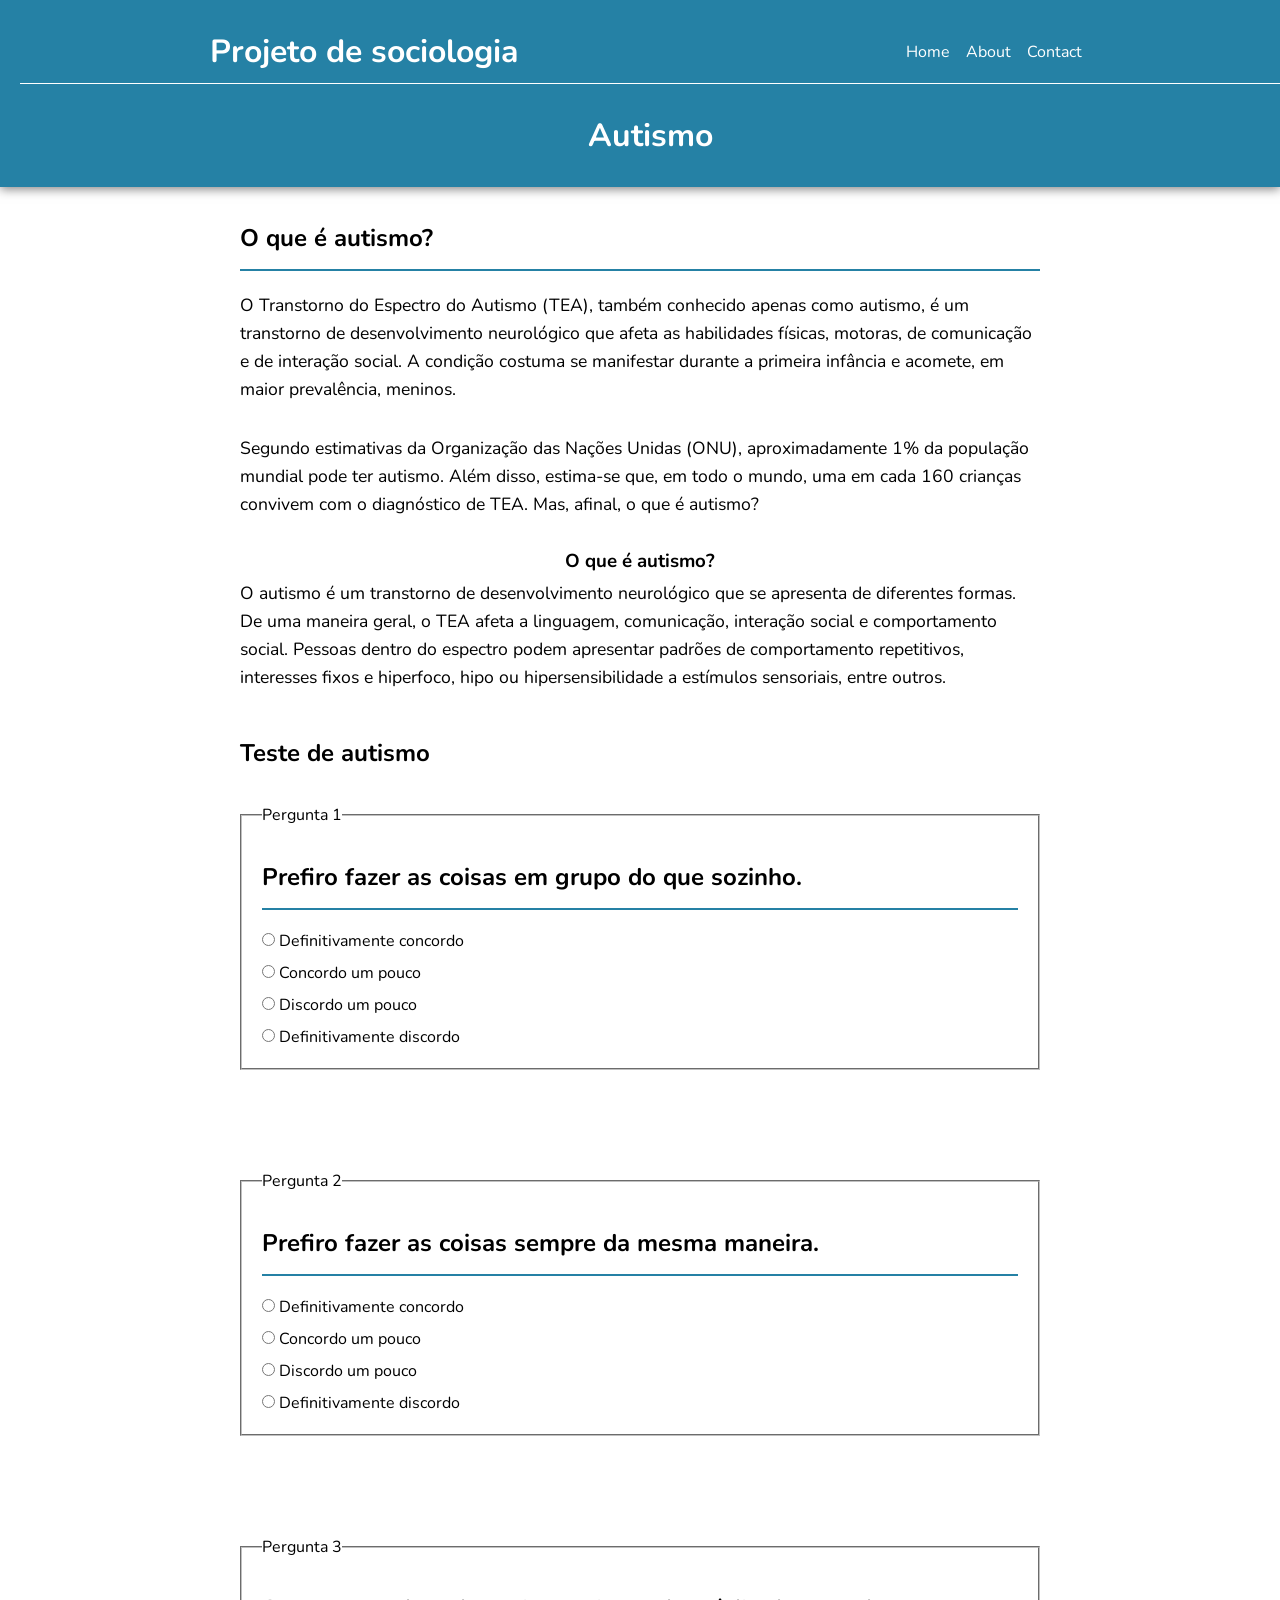
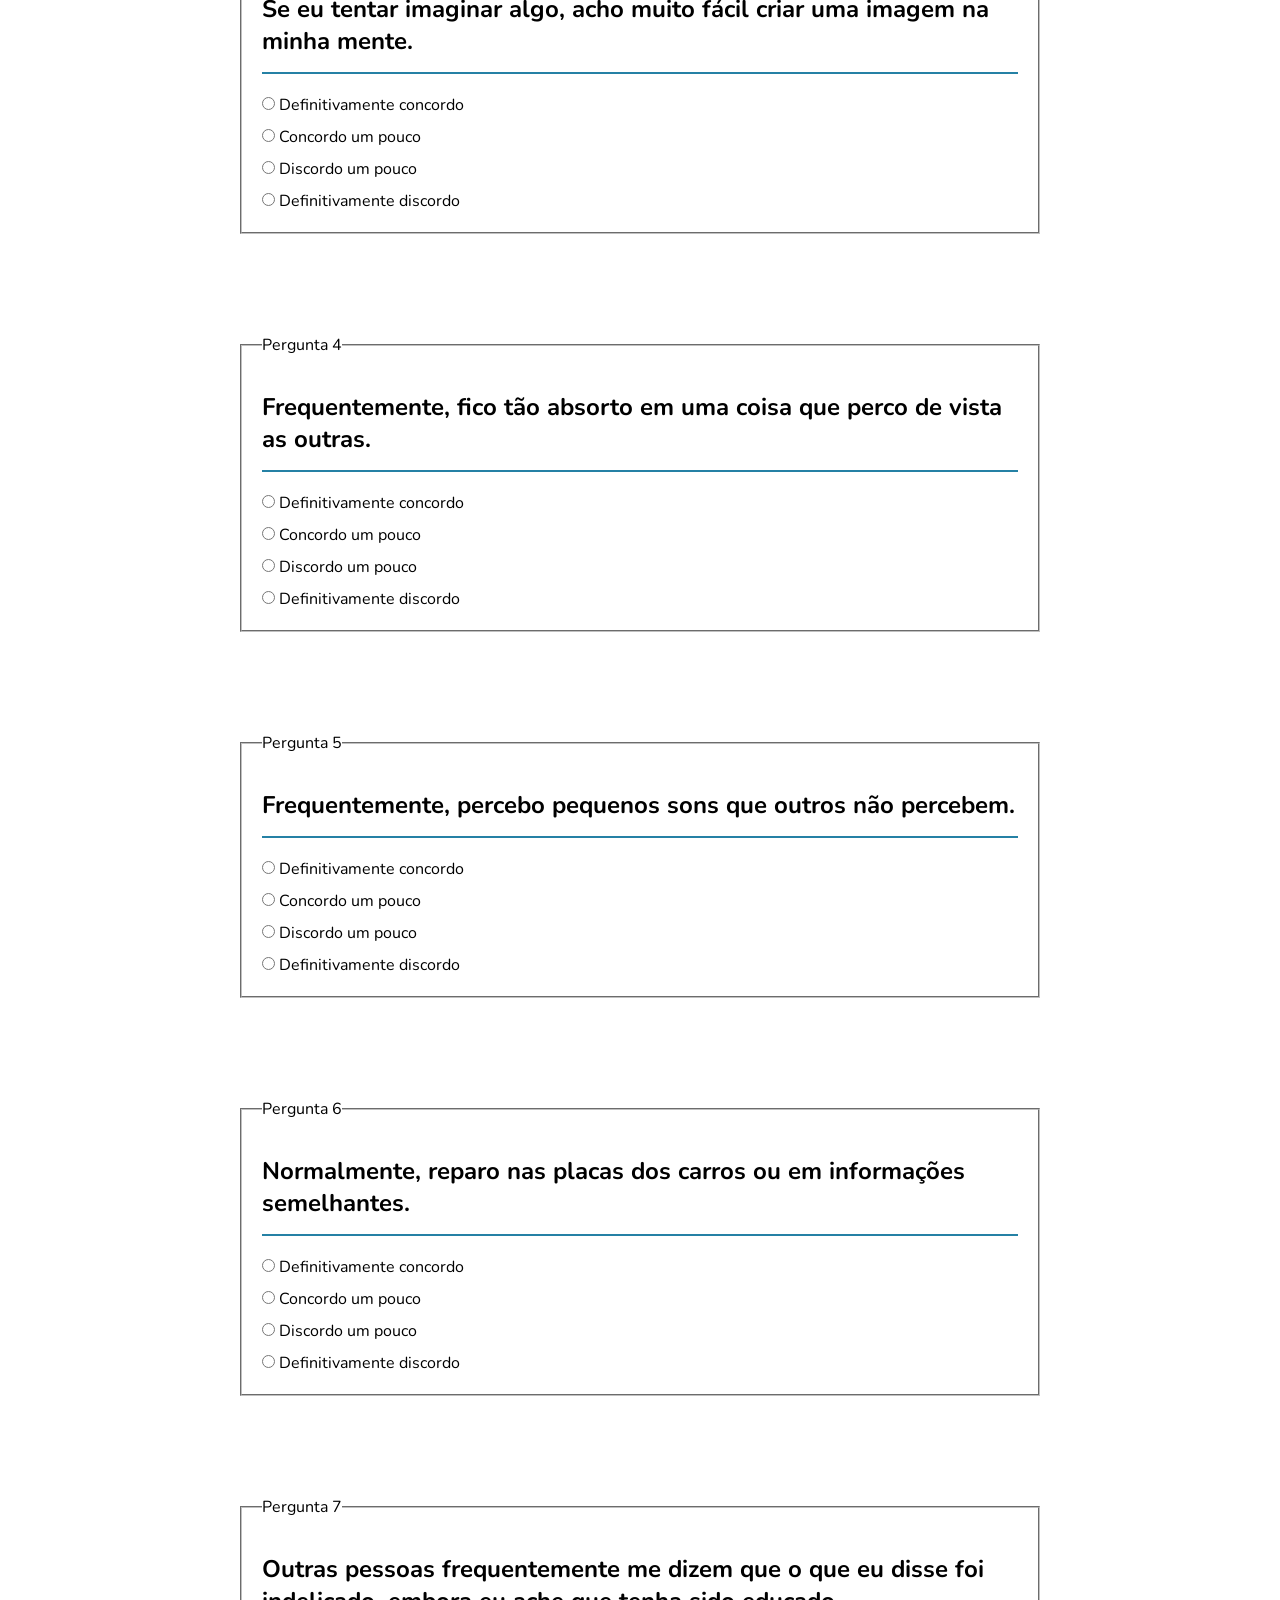
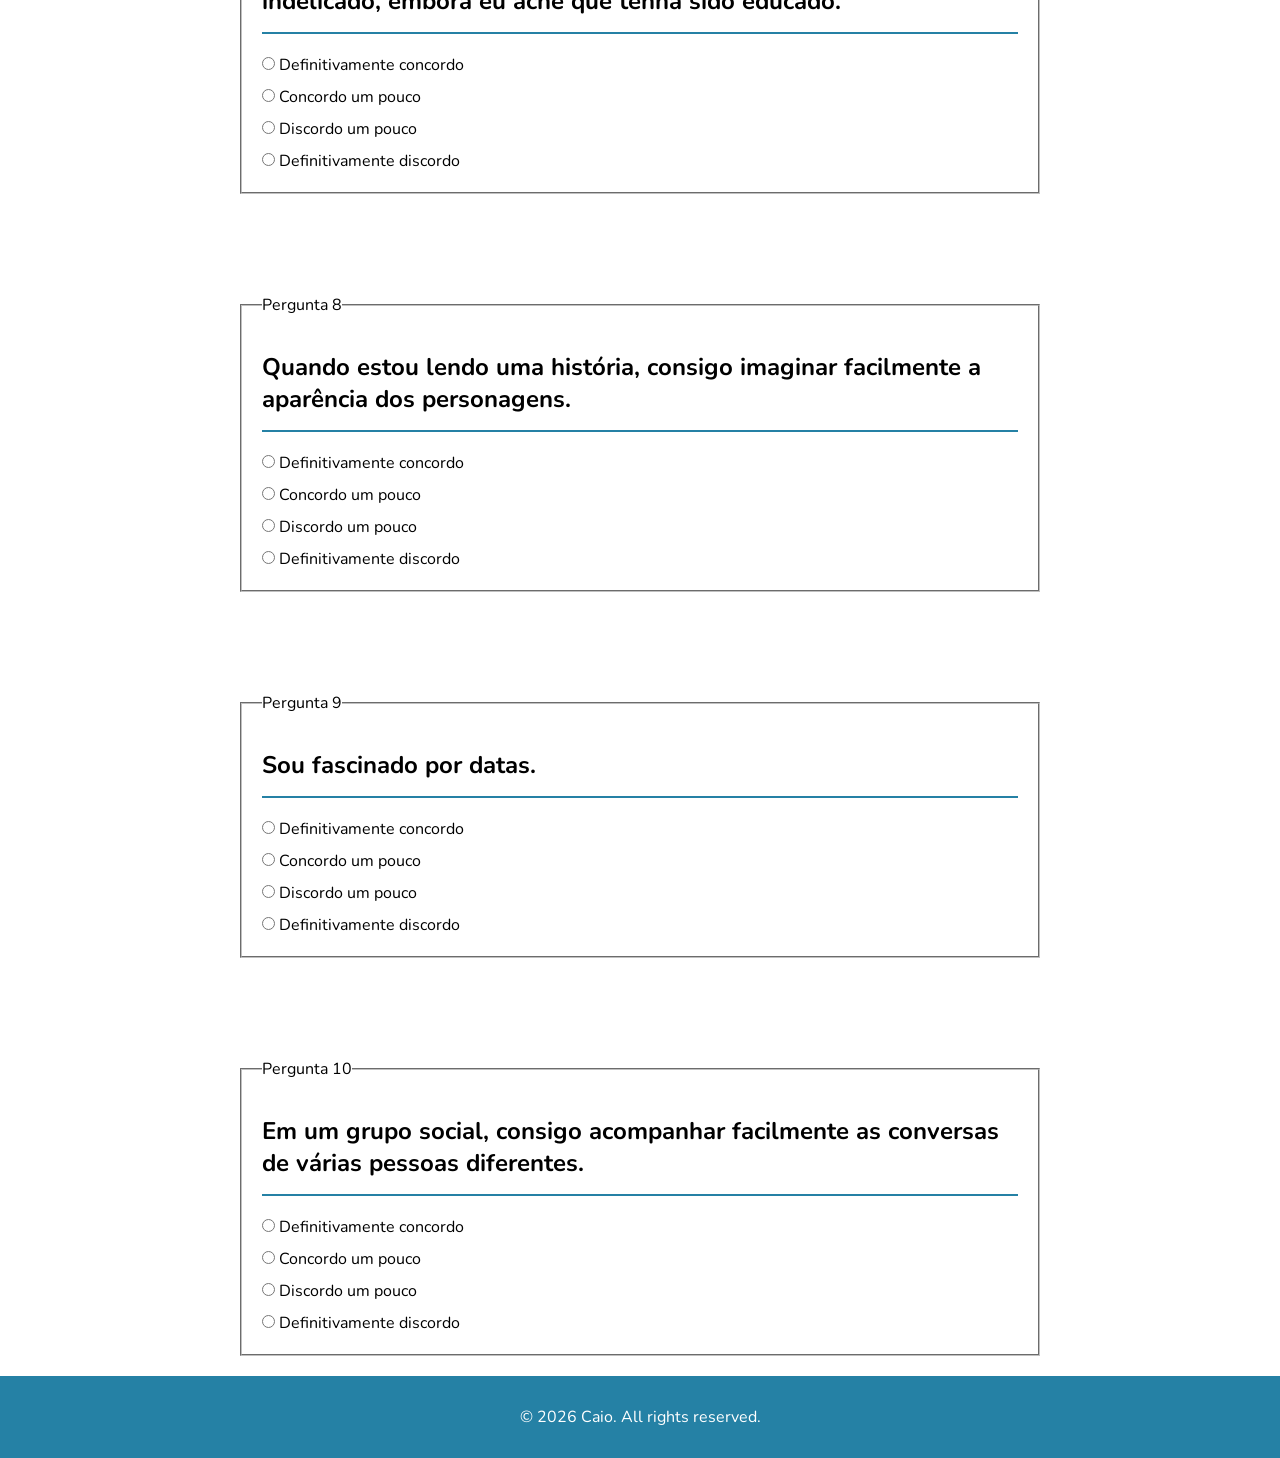
==== autism.html @ fb1ee18c "Autism test made" ====
<!DOCTYPE html>
<html lang="en">
<head>
    <meta charset="UTF-8">
    <meta name="viewport" content="width=device-width, initial-scale=1.0">
    <title>Document</title>
    <link rel="stylesheet" href="style.css">

    <link rel="preconnect" href="https://fonts.googleapis.com">
    <link rel="preconnect" href="https://fonts.gstatic.com" crossorigin>
    <link href="https://fonts.googleapis.com/css2?family=Nunito:ital,wght@0,200..1000;1,200..1000&display=swap" rel="stylesheet">

</head>
<body>
    <header>
        <div class="row-container space-arounded under-bar-white">
            <h1>Projeto de sociologia</h1>
            <nav>
                
                <ul>
                    <li><a class="growing" href="#">Home</a></li>
                    <li><a class="growing" href="#">About</a></li>
                    <li><a class="growing" href="#">Contact</a></li>
                </ul>
            </nav>
        </div>

        <div class="row-container centered">
            <h1>Autismo</h1>
        </div>
        
    </header>
    <main>
        <section>
            <h2 class="under-bar-blue">O que é autismo?</h2>
            <p>O Transtorno do Espectro do Autismo (TEA), também conhecido apenas como autismo, é um transtorno de desenvolvimento neurológico que afeta as habilidades físicas, motoras, de comunicação e de interação social. A condição costuma se manifestar durante a primeira infância e acomete, em maior prevalência, meninos.</p>
        
        
            <P>Segundo estimativas da Organização das Nações Unidas (ONU), aproximadamente 1% da população mundial pode ter autismo. Além disso, estima-se que, em todo o mundo, uma em cada 160 crianças convivem com o diagnóstico de TEA. Mas, afinal, o que é autismo?</P>
        
            <h3>O que é autismo?</h3>

            <p>O autismo é um transtorno de desenvolvimento neurológico que se apresenta de diferentes formas. De uma maneira geral, o TEA afeta a linguagem, comunicação, interação social e comportamento social. Pessoas dentro do espectro podem apresentar padrões de comportamento repetitivos, interesses fixos e hiperfoco, hipo ou hipersensibilidade a estímulos sensoriais, entre outros.</p>
        </section>

        <section>
            <h2>Teste de autismo</h2>
            <form>
                <fieldset>
                    <legend>Pergunta 1</legend>
                    
                    <h2 class="under-bar-blue">Prefiro fazer as coisas em grupo do que sozinho.</h2>

                    <div class="options-container">
                        <div>
                            <input type="radio" id="q1a1" name="q1" value="0">
                            <label for="q1a1">Definitivamente concordo</label>
                        </div>
                        
                        <div>
                            <input type="radio" id="q1a2" name="q1" value="1">
                            <label for="q1a2">Concordo um pouco</label>
                        </div>

                        <div>
                            <input type="radio" id="q1a3" name="q1" value="2">
                            <label for="q1a3">Discordo um pouco</label>
                        </div>

                        <div>
                            <input type="radio" id="q1a4" name="q1" value="3">
                            <label for="q1a4">Definitivamente discordo</label>
                        </div>
                    </div>
                </fieldset>

                <fieldset>
                    <legend>Pergunta 2</legend>
                    
                    <h2 class="under-bar-blue">Prefiro fazer as coisas sempre da mesma maneira.</h2>

                    <div class="options-container">
                        <div>
                            <input type="radio" id="q1a1" name="q1" value="0">
                            <label for="q1a1">Definitivamente concordo</label>
                        </div>
                        
                        <div>
                            <input type="radio" id="q1a2" name="q1" value="1">
                            <label for="q1a2">Concordo um pouco</label>
                        </div>

                        <div>
                            <input type="radio" id="q1a3" name="q1" value="2">
                            <label for="q1a3">Discordo um pouco</label>
                        </div>

                        <div>
                            <input type="radio" id="q1a4" name="q1" value="3">
                            <label for="q1a4">Definitivamente discordo</label>
                        </div>
                    </div>
                </fieldset>

                <fieldset>
                    <legend>Pergunta 3</legend>
                    
                    <h2 class="under-bar-blue">Se eu tentar imaginar algo, acho muito fácil criar uma imagem na minha mente.</h2>

                    <div class="options-container">
                        <div>
                            <input type="radio" id="q1a1" name="q1" value="0">
                            <label for="q1a1">Definitivamente concordo</label>
                        </div>
                        
                        <div>
                            <input type="radio" id="q1a2" name="q1" value="1">
                            <label for="q1a2">Concordo um pouco</label>
                        </div>

                        <div>
                            <input type="radio" id="q1a3" name="q1" value="2">
                            <label for="q1a3">Discordo um pouco</label>
                        </div>

                        <div>
                            <input type="radio" id="q1a4" name="q1" value="3">
                            <label for="q1a4">Definitivamente discordo</label>
                        </div>
                    </div>
                </fieldset>

                <fieldset>
                    <legend>Pergunta 4</legend>
                    
                    <h2 class="under-bar-blue">Frequentemente, fico tão absorto em uma coisa que perco de vista as outras.</h2>

                    <div class="options-container">
                        <div>
                            <input type="radio" id="q1a1" name="q1" value="0">
                            <label for="q1a1">Definitivamente concordo</label>
                        </div>
                        
                        <div>
                            <input type="radio" id="q1a2" name="q1" value="1">
                            <label for="q1a2">Concordo um pouco</label>
                        </div>

                        <div>
                            <input type="radio" id="q1a3" name="q1" value="2">
                            <label for="q1a3">Discordo um pouco</label>
                        </div>

                        <div>
                            <input type="radio" id="q1a4" name="q1" value="3">
                            <label for="q1a4">Definitivamente discordo</label>
                        </div>
                    </div>
                </fieldset>

                <fieldset>
                    <legend>Pergunta 5</legend>
                    
                    <h2 class="under-bar-blue">Frequentemente, percebo pequenos sons que outros não percebem.</h2>

                    <div class="options-container">
                        <div>
                            <input type="radio" id="q1a1" name="q1" value="0">
                            <label for="q1a1">Definitivamente concordo</label>
                        </div>
                        
                        <div>
                            <input type="radio" id="q1a2" name="q1" value="1">
                            <label for="q1a2">Concordo um pouco</label>
                        </div>

                        <div>
                            <input type="radio" id="q1a3" name="q1" value="2">
                            <label for="q1a3">Discordo um pouco</label>
                        </div>

                        <div>
                            <input type="radio" id="q1a4" name="q1" value="3">
                            <label for="q1a4">Definitivamente discordo</label>
                        </div>
                    </div>
                </fieldset>

                <fieldset>
                    <legend>Pergunta 6</legend>
                    
                    <h2 class="under-bar-blue">Normalmente, reparo nas placas dos carros ou em informações semelhantes.</h2>

                    <div class="options-container">
                        <div>
                            <input type="radio" id="q1a1" name="q1" value="0">
                            <label for="q1a1">Definitivamente concordo</label>
                        </div>
                        
                        <div>
                            <input type="radio" id="q1a2" name="q1" value="1">
                            <label for="q1a2">Concordo um pouco</label>
                        </div>

                        <div>
                            <input type="radio" id="q1a3" name="q1" value="2">
                            <label for="q1a3">Discordo um pouco</label>
                        </div>

                        <div>
                            <input type="radio" id="q1a4" name="q1" value="3">
                            <label for="q1a4">Definitivamente discordo</label>
                        </div>
                    </div>
                </fieldset>

                <fieldset>
                    <legend>Pergunta 7</legend>
                    
                    <h2 class="under-bar-blue">Outras pessoas frequentemente me dizem que o que eu disse foi indelicado, embora eu ache que tenha sido educado.</h2>

                    <div class="options-container">
                        <div>
                            <input type="radio" id="q1a1" name="q1" value="0">
                            <label for="q1a1">Definitivamente concordo</label>
                        </div>
                        
                        <div>
                            <input type="radio" id="q1a2" name="q1" value="1">
                            <label for="q1a2">Concordo um pouco</label>
                        </div>

                        <div>
                            <input type="radio" id="q1a3" name="q1" value="2">
                            <label for="q1a3">Discordo um pouco</label>
                        </div>

                        <div>
                            <input type="radio" id="q1a4" name="q1" value="3">
                            <label for="q1a4">Definitivamente discordo</label>
                        </div>
                    </div>
                </fieldset>

                <fieldset>
                    <legend>Pergunta 8</legend>
                    
                    <h2 class="under-bar-blue">Quando estou lendo uma história, consigo imaginar facilmente a aparência dos personagens.</h2>

                    <div class="options-container">
                        <div>
                            <input type="radio" id="q1a1" name="q1" value="0">
                            <label for="q1a1">Definitivamente concordo</label>
                        </div>
                        
                        <div>
                            <input type="radio" id="q1a2" name="q1" value="1">
                            <label for="q1a2">Concordo um pouco</label>
                        </div>

                        <div>
                            <input type="radio" id="q1a3" name="q1" value="2">
                            <label for="q1a3">Discordo um pouco</label>
                        </div>

                        <div>
                            <input type="radio" id="q1a4" name="q1" value="3">
                            <label for="q1a4">Definitivamente discordo</label>
                        </div>
                    </div>
                </fieldset>

                <fieldset>
                    <legend>Pergunta 9</legend>
                    
                    <h2 class="under-bar-blue">Sou fascinado por datas.</h2>

                    <div class="options-container">
                        <div>
                            <input type="radio" id="q1a1" name="q1" value="0">
                            <label for="q1a1">Definitivamente concordo</label>
                        </div>
                        
                        <div>
                            <input type="radio" id="q1a2" name="q1" value="1">
                            <label for="q1a2">Concordo um pouco</label>
                        </div>

                        <div>
                            <input type="radio" id="q1a3" name="q1" value="2">
                            <label for="q1a3">Discordo um pouco</label>
                        </div>
                        
                        <div>
                            <input type="radio" id="q1a4" name="q1" value="3">
                            <label for="q1a4">Definitivamente discordo</label>
                        </div>
                    </div>
                </fieldset>

                <fieldset>
                    <legend>Pergunta 10</legend>
                    
                    <h2 class="under-bar-blue">Em um grupo social, consigo acompanhar facilmente as conversas de várias pessoas diferentes.</h2>

                    <div class="options-container">
                        <div>
                            <input type="radio" id="q1a1" name="q1" value="0">
                            <label for="q1a1">Definitivamente concordo</label>
                        </div>
                        
                        <div>
                            <input type="radio" id="q1a2" name="q1" value="1">
                            <label for="q1a2">Concordo um pouco</label>
                        </div>

                        <div>
                            <input type="radio" id="q1a3" name="q1" value="2">
                            <label for="q1a3">Discordo um pouco</label>
                        </div>

                        <div>
                            <input type="radio" id="q1a4" name="q1" value="3">
                            <label for="q1a4">Definitivamente discordo</label>
                        </div>
                    </div>
                </fieldset>
            </form>
        </section>
    </main>
    <footer>&copy; 2026 Caio. All rights reserved.</footer>
</body>
</html>
---- style.css ----
* {
    padding: 0;
    margin: 0;
}

body {
    display: flex;
    flex-direction: column;
    min-height: 100vh;
    margin: 0;
    font-family: 'Nunito';
}

header{
    background-color: #2581a5;
    color: white;
    padding: 20px;
    min-height: 50px;
    display: flex;
    flex-direction: column;
    align-items: center;
    justify-content: flex-start;
    align-items: flex-start;
    box-shadow: 0 2px 10px rgba(0, 0, 0, .5);
    gap: 20px;
}

nav {
    background-color: #2581a5;
    color: white;
    padding: 0.5rem;
}
ul {
    list-style-type: none;
    display: flex;
    gap: 1rem;
}

a {
    color: white;
    text-decoration: none;
    display: block;
}

.growing{
    display: block;
    transition:0.2s ease;
}

.growing:hover{
    transform: scale(1.1);
}
.row-container {
    display: flex;
    gap: 20px;
    margin-top: 20px;
    padding: 10px;
    width: 100%;
    margin:0;
    flex: 1;
}

.under-bar-white {
    border-bottom: 1px solid white;
}

.under-bar-blue {
    border-bottom: 2px solid #2581a5;
}


.beetweened{
    display: flex;
    flex-direction: row;
    align-items: center;
    justify-content: space-between;
}

.space-arounded{
    display: flex;
    flex-direction: row;
    align-items: center;
    justify-content: space-around;
}

.centered {
    display: flex;
    flex-direction: row;
    align-items: center;
    justify-content: center;
}

.options-container{
    display: flex;
    justify-content: space-between;
    row-gap: 10px;
    flex-direction: column;
}
h1 {
    font-family: 'Nunito', sans-serif;
}
/*  */
main {
    flex: 1;
    padding: 20px;
}

h2 {
    padding: 15px 0px;
    margin-bottom: 20px;
    width: 100%;
}

h3{
    margin-bottom: 5px;
}

p {
    line-height: 1.6;
    font-size: 1.1rem;
    margin-bottom: 30px;
}

section {
    max-width: 800px;
    margin: 0 auto;

    display: flex;
    flex-direction: column;
    align-items: center;
}

form{
    display: flex;
    flex-direction: column;
    row-gap: 100px;
}

fieldset {
    padding: 20px;
}

.encaminhamento-neurodivergencia{
    width: 50%;

    aspect-ratio: 1/1;

    box-shadow: 5px 5px 10px rgba(1, 1, 1, 0.5);

    border-radius: 15px;
}

#encaminhamento-autismo{
    background-image: url('img/autism-puzzle.webp');
    background-size: cover;
    background-position: center;
    text-shadow: 0 0 5px 5px black;
    height: 100%;
}

#encaminhamento-autismo{
    background-image: url('img/autism-puzzle.webp');
    background-size: cover;
    background-position: center;
    text-shadow: 0 0 5px 5px black;
    height: 100%;

    display: flex;
    justify-content: center ;
    align-items: center;
}

#encaminhamento-autismo div{
    background-color: white;
    padding: 25px;
    border-radius: 15px;
    box-shadow: 5px 5px 5px rgba(0,0,0,.5);
}

#encaminhamento-autismo h1{
    color: black;
}

footer {
    background-color: #2581a5;
    color: white;
    padding: 1rem;
    text-align: center;
    height: 50px;
    display: flex;
    align-items: center;
    justify-content: center;
}
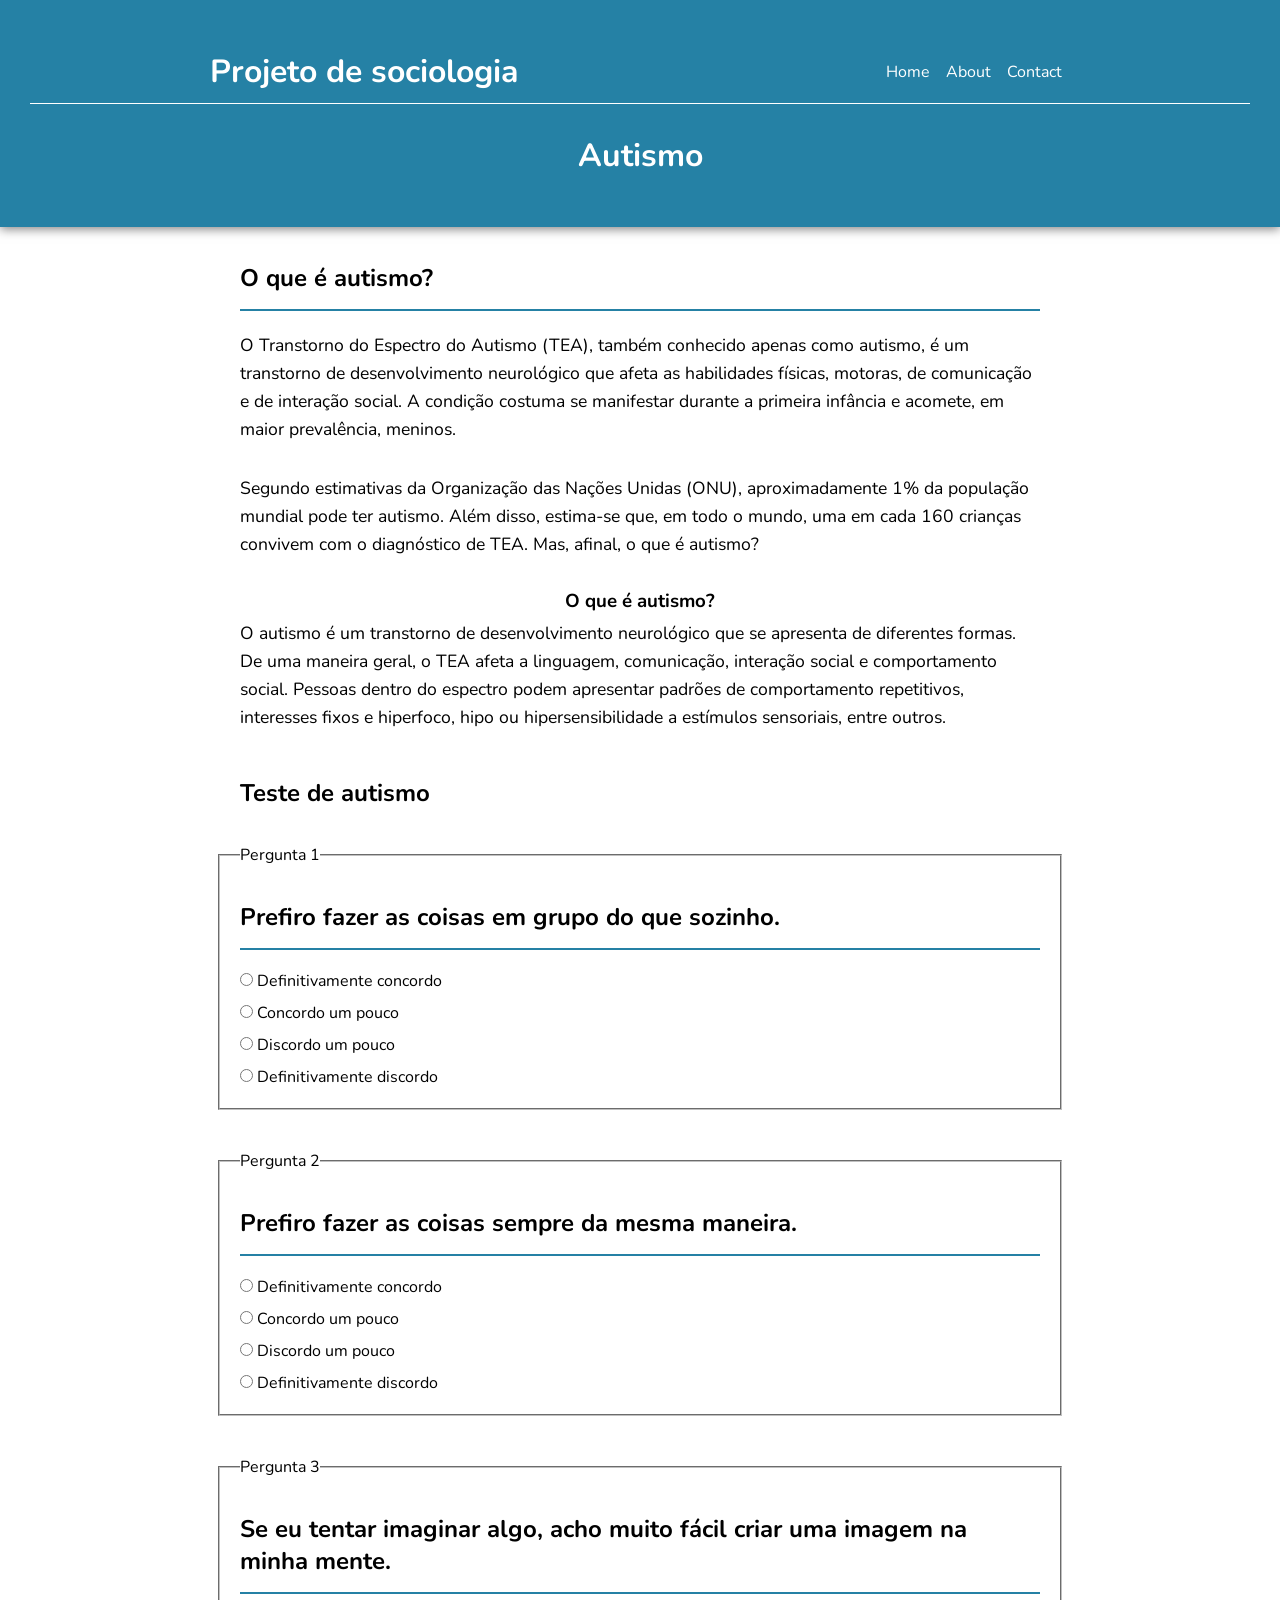
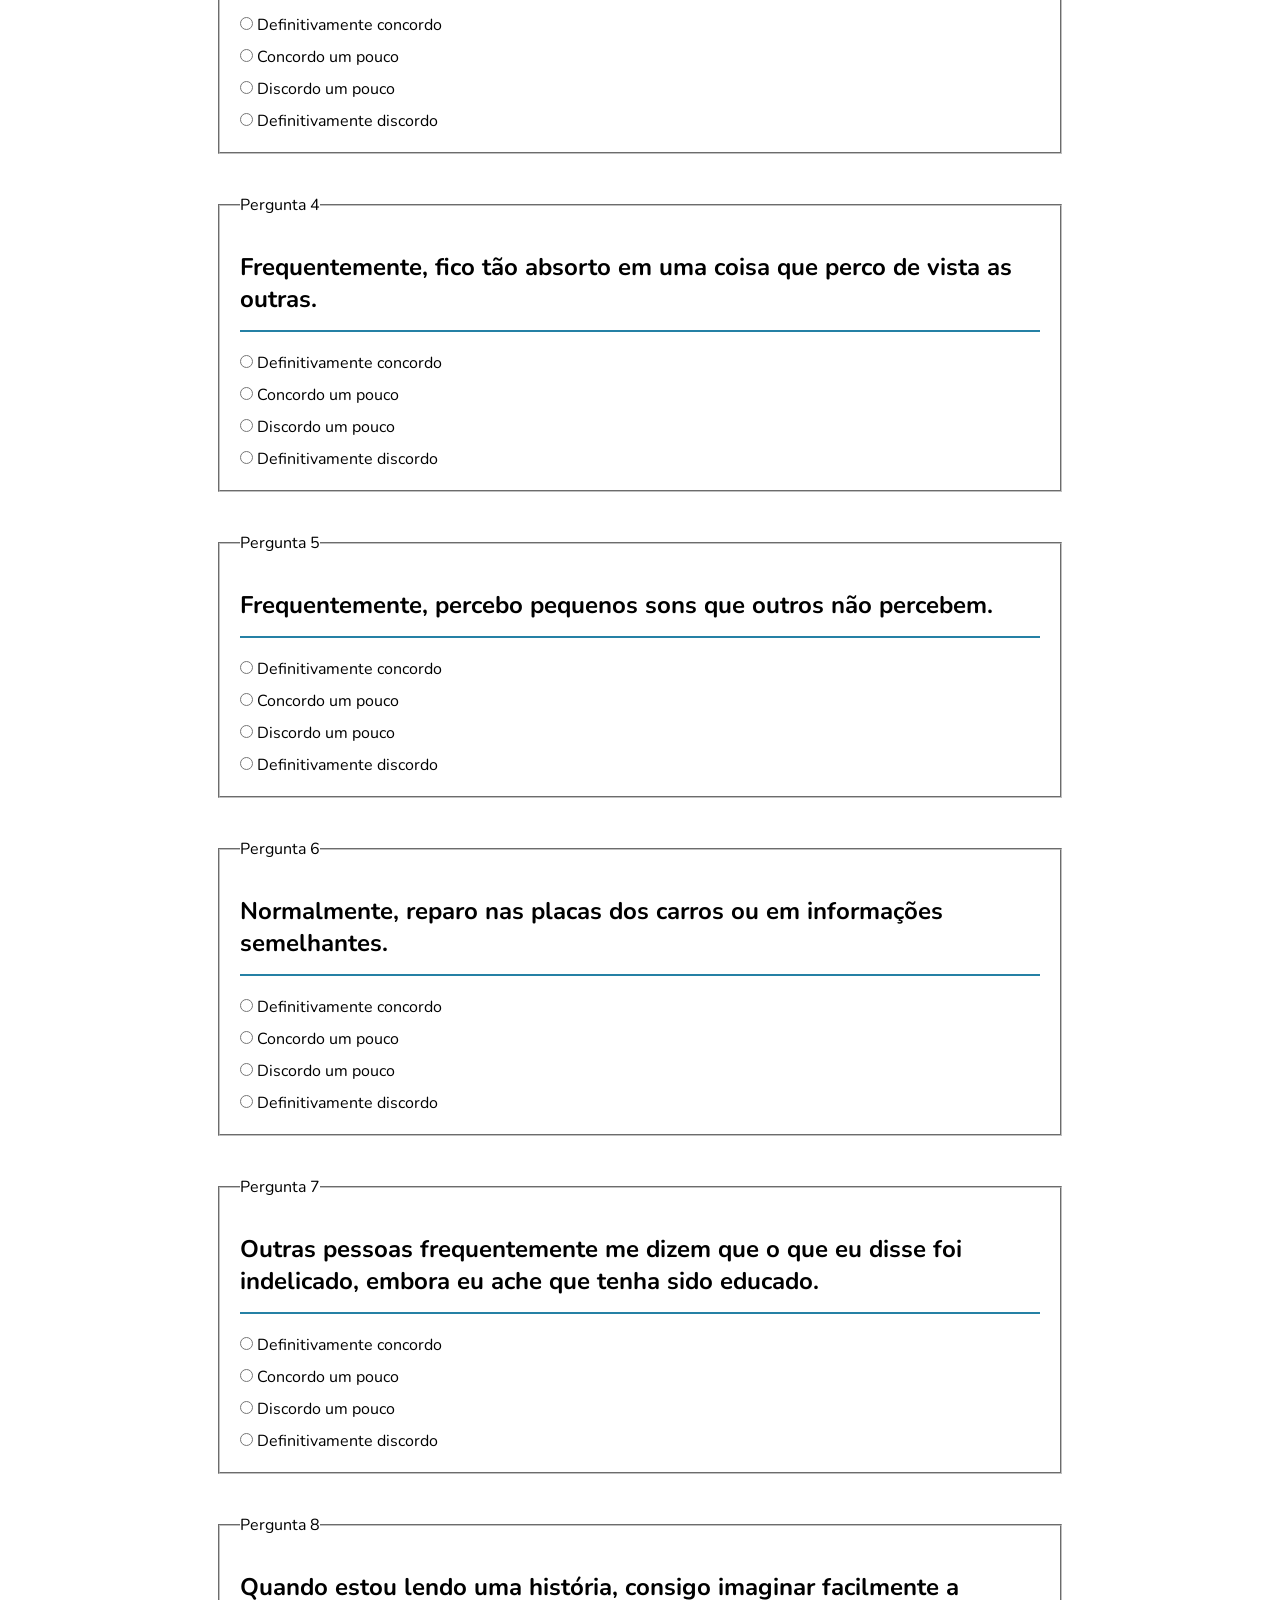
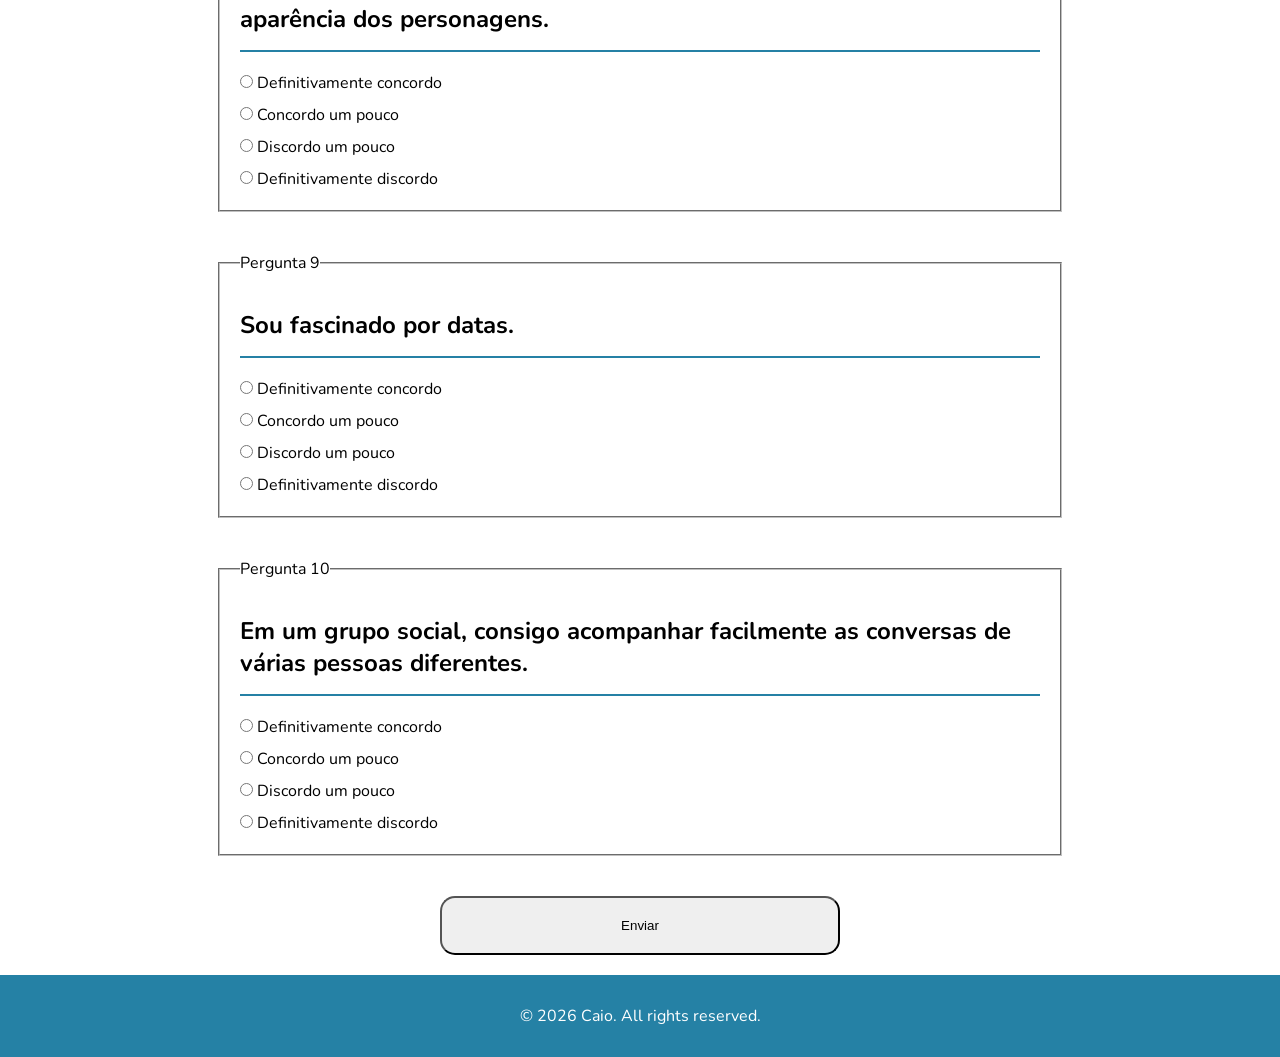
==== commit e5c481bc: "Bugs fixeds on autism page" ====
--- a/autism.html
+++ b/autism.html
@@ -1,22 +1,25 @@
 <!DOCTYPE html>
 <html lang="en">
+
 <head>
     <meta charset="UTF-8">
     <meta name="viewport" content="width=device-width, initial-scale=1.0">
-    <title>Document</title>
+    <title>Sobre Autismo</title>
     <link rel="stylesheet" href="style.css">
 
     <link rel="preconnect" href="https://fonts.googleapis.com">
     <link rel="preconnect" href="https://fonts.gstatic.com" crossorigin>
-    <link href="https://fonts.googleapis.com/css2?family=Nunito:ital,wght@0,200..1000;1,200..1000&display=swap" rel="stylesheet">
+    <link href="https://fonts.googleapis.com/css2?family=Nunito:ital,wght@0,200..1000;1,200..1000&display=swap"
+        rel="stylesheet">
 
 </head>
+
 <body>
     <header>
         <div class="row-container space-arounded under-bar-white">
             <h1>Projeto de sociologia</h1>
             <nav>
-                
+
                 <ul>
                     <li><a class="growing" href="#">Home</a></li>
                     <li><a class="growing" href="#">About</a></li>
@@ -28,19 +31,27 @@
         <div class="row-container centered">
             <h1>Autismo</h1>
         </div>
-        
+
     </header>
     <main>
         <section>
             <h2 class="under-bar-blue">O que é autismo?</h2>
-            <p>O Transtorno do Espectro do Autismo (TEA), também conhecido apenas como autismo, é um transtorno de desenvolvimento neurológico que afeta as habilidades físicas, motoras, de comunicação e de interação social. A condição costuma se manifestar durante a primeira infância e acomete, em maior prevalência, meninos.</p>
-        
-        
-            <P>Segundo estimativas da Organização das Nações Unidas (ONU), aproximadamente 1% da população mundial pode ter autismo. Além disso, estima-se que, em todo o mundo, uma em cada 160 crianças convivem com o diagnóstico de TEA. Mas, afinal, o que é autismo?</P>
-        
+            <p>O Transtorno do Espectro do Autismo (TEA), também conhecido apenas como autismo, é um transtorno de
+                desenvolvimento neurológico que afeta as habilidades físicas, motoras, de comunicação e de interação
+                social. A condição costuma se manifestar durante a primeira infância e acomete, em maior prevalência,
+                meninos.</p>
+
+
+            <P>Segundo estimativas da Organização das Nações Unidas (ONU), aproximadamente 1% da população mundial pode
+                ter autismo. Além disso, estima-se que, em todo o mundo, uma em cada 160 crianças convivem com o
+                diagnóstico de TEA. Mas, afinal, o que é autismo?</P>
+
             <h3>O que é autismo?</h3>
 
-            <p>O autismo é um transtorno de desenvolvimento neurológico que se apresenta de diferentes formas. De uma maneira geral, o TEA afeta a linguagem, comunicação, interação social e comportamento social. Pessoas dentro do espectro podem apresentar padrões de comportamento repetitivos, interesses fixos e hiperfoco, hipo ou hipersensibilidade a estímulos sensoriais, entre outros.</p>
+            <p>O autismo é um transtorno de desenvolvimento neurológico que se apresenta de diferentes formas. De uma
+                maneira geral, o TEA afeta a linguagem, comunicação, interação social e comportamento social. Pessoas
+                dentro do espectro podem apresentar padrões de comportamento repetitivos, interesses fixos e hiperfoco,
+                hipo ou hipersensibilidade a estímulos sensoriais, entre outros.</p>
         </section>
 
         <section>
@@ -48,7 +59,7 @@
             <form>
                 <fieldset>
                     <legend>Pergunta 1</legend>
-                    
+
                     <h2 class="under-bar-blue">Prefiro fazer as coisas em grupo do que sozinho.</h2>
 
                     <div class="options-container">
@@ -56,7 +67,7 @@
                             <input type="radio" id="q1a1" name="q1" value="0">
                             <label for="q1a1">Definitivamente concordo</label>
                         </div>
-                        
+
                         <div>
                             <input type="radio" id="q1a2" name="q1" value="1">
                             <label for="q1a2">Concordo um pouco</label>
@@ -76,258 +87,267 @@
 
                 <fieldset>
                     <legend>Pergunta 2</legend>
-                    
+
                     <h2 class="under-bar-blue">Prefiro fazer as coisas sempre da mesma maneira.</h2>
 
                     <div class="options-container">
                         <div>
-                            <input type="radio" id="q1a1" name="q1" value="0">
-                            <label for="q1a1">Definitivamente concordo</label>
-                        </div>
-                        
-                        <div>
-                            <input type="radio" id="q1a2" name="q1" value="1">
-                            <label for="q1a2">Concordo um pouco</label>
-                        </div>
-
-                        <div>
-                            <input type="radio" id="q1a3" name="q1" value="2">
-                            <label for="q1a3">Discordo um pouco</label>
-                        </div>
-
-                        <div>
-                            <input type="radio" id="q1a4" name="q1" value="3">
-                            <label for="q1a4">Definitivamente discordo</label>
+                            <input type="radio" id="q2a1" name="q2" value="0">
+                            <label for="q2a1">Definitivamente concordo</label>
+                        </div>
+
+                        <div>
+                            <input type="radio" id="q2a2" name="q2" value="1">
+                            <label for="q2a2">Concordo um pouco</label>
+                        </div>
+
+                        <div>
+                            <input type="radio" id="q2a3" name="q2" value="2">
+                            <label for="q2a3">Discordo um pouco</label>
+                        </div>
+
+                        <div>
+                            <input type="radio" id="q2a4" name="q2" value="3">
+                            <label for="q2a4">Definitivamente discordo</label>
                         </div>
                     </div>
                 </fieldset>
 
                 <fieldset>
                     <legend>Pergunta 3</legend>
-                    
-                    <h2 class="under-bar-blue">Se eu tentar imaginar algo, acho muito fácil criar uma imagem na minha mente.</h2>
-
-                    <div class="options-container">
-                        <div>
-                            <input type="radio" id="q1a1" name="q1" value="0">
-                            <label for="q1a1">Definitivamente concordo</label>
-                        </div>
-                        
-                        <div>
-                            <input type="radio" id="q1a2" name="q1" value="1">
-                            <label for="q1a2">Concordo um pouco</label>
-                        </div>
-
-                        <div>
-                            <input type="radio" id="q1a3" name="q1" value="2">
-                            <label for="q1a3">Discordo um pouco</label>
-                        </div>
-
-                        <div>
-                            <input type="radio" id="q1a4" name="q1" value="3">
-                            <label for="q1a4">Definitivamente discordo</label>
+
+                    <h2 class="under-bar-blue">Se eu tentar imaginar algo, acho muito fácil criar uma imagem na minha
+                        mente.</h2>
+
+                    <div class="options-container">
+                        <div>
+                            <input type="radio" id="q3a1" name="q3" value="0">
+                            <label for="q3a1">Definitivamente concordo</label>
+                        </div>
+
+                        <div>
+                            <input type="radio" id="q3a2" name="q3" value="1">
+                            <label for="q3a2">Concordo um pouco</label>
+                        </div>
+
+                        <div>
+                            <input type="radio" id="q3a3" name="q3" value="2">
+                            <label for="q3a3">Discordo um pouco</label>
+                        </div>
+
+                        <div>
+                            <input type="radio" id="q3a4" name="q3" value="3">
+                            <label for="q3a4">Definitivamente discordo</label>
                         </div>
                     </div>
                 </fieldset>
 
                 <fieldset>
                     <legend>Pergunta 4</legend>
-                    
-                    <h2 class="under-bar-blue">Frequentemente, fico tão absorto em uma coisa que perco de vista as outras.</h2>
-
-                    <div class="options-container">
-                        <div>
-                            <input type="radio" id="q1a1" name="q1" value="0">
-                            <label for="q1a1">Definitivamente concordo</label>
-                        </div>
-                        
-                        <div>
-                            <input type="radio" id="q1a2" name="q1" value="1">
-                            <label for="q1a2">Concordo um pouco</label>
-                        </div>
-
-                        <div>
-                            <input type="radio" id="q1a3" name="q1" value="2">
-                            <label for="q1a3">Discordo um pouco</label>
-                        </div>
-
-                        <div>
-                            <input type="radio" id="q1a4" name="q1" value="3">
-                            <label for="q1a4">Definitivamente discordo</label>
+
+                    <h2 class="under-bar-blue">Frequentemente, fico tão absorto em uma coisa que perco de vista as
+                        outras.</h2>
+
+                    <div class="options-container">
+                        <div>
+                            <input type="radio" id="q4a1" name="q4" value="0">
+                            <label for="q4a1">Definitivamente concordo</label>
+                        </div>
+
+                        <div>
+                            <input type="radio" id="q4a2" name="q4" value="1">
+                            <label for="q4a2">Concordo um pouco</label>
+                        </div>
+
+                        <div>
+                            <input type="radio" id="q4a3" name="q4" value="2">
+                            <label for="q4a3">Discordo um pouco</label>
+                        </div>
+
+                        <div>
+                            <input type="radio" id="q4a4" name="q4" value="3">
+                            <label for="q4a4">Definitivamente discordo</label>
                         </div>
                     </div>
                 </fieldset>
 
                 <fieldset>
                     <legend>Pergunta 5</legend>
-                    
+
                     <h2 class="under-bar-blue">Frequentemente, percebo pequenos sons que outros não percebem.</h2>
 
                     <div class="options-container">
                         <div>
-                            <input type="radio" id="q1a1" name="q1" value="0">
-                            <label for="q1a1">Definitivamente concordo</label>
-                        </div>
-                        
-                        <div>
-                            <input type="radio" id="q1a2" name="q1" value="1">
-                            <label for="q1a2">Concordo um pouco</label>
-                        </div>
-
-                        <div>
-                            <input type="radio" id="q1a3" name="q1" value="2">
-                            <label for="q1a3">Discordo um pouco</label>
-                        </div>
-
-                        <div>
-                            <input type="radio" id="q1a4" name="q1" value="3">
-                            <label for="q1a4">Definitivamente discordo</label>
+                            <input type="radio" id="q5a1" name="q5" value="0">
+                            <label for="q5a1">Definitivamente concordo</label>
+                        </div>
+
+                        <div>
+                            <input type="radio" id="q5a2" name="q5" value="1">
+                            <label for="q5a2">Concordo um pouco</label>
+                        </div>
+
+                        <div>
+                            <input type="radio" id="q5a3" name="q5" value="2">
+                            <label for="q5a3">Discordo um pouco</label>
+                        </div>
+
+                        <div>
+                            <input type="radio" id="q5a4" name="q5" value="3">
+                            <label for="q5a4">Definitivamente discordo</label>
                         </div>
                     </div>
                 </fieldset>
 
                 <fieldset>
                     <legend>Pergunta 6</legend>
-                    
-                    <h2 class="under-bar-blue">Normalmente, reparo nas placas dos carros ou em informações semelhantes.</h2>
-
-                    <div class="options-container">
-                        <div>
-                            <input type="radio" id="q1a1" name="q1" value="0">
-                            <label for="q1a1">Definitivamente concordo</label>
-                        </div>
-                        
-                        <div>
-                            <input type="radio" id="q1a2" name="q1" value="1">
-                            <label for="q1a2">Concordo um pouco</label>
-                        </div>
-
-                        <div>
-                            <input type="radio" id="q1a3" name="q1" value="2">
-                            <label for="q1a3">Discordo um pouco</label>
-                        </div>
-
-                        <div>
-                            <input type="radio" id="q1a4" name="q1" value="3">
-                            <label for="q1a4">Definitivamente discordo</label>
+
+                    <h2 class="under-bar-blue">Normalmente, reparo nas placas dos carros ou em informações semelhantes.
+                    </h2>
+
+                    <div class="options-container">
+                        <div>
+                            <input type="radio" id="q6a1" name="q6" value="0">
+                            <label for="q6a1">Definitivamente concordo</label>
+                        </div>
+
+                        <div>
+                            <input type="radio" id="q6a2" name="q6" value="1">
+                            <label for="q6a2">Concordo um pouco</label>
+                        </div>
+
+                        <div>
+                            <input type="radio" id="q6a3" name="q6" value="2">
+                            <label for="q6a3">Discordo um pouco</label>
+                        </div>
+
+                        <div>
+                            <input type="radio" id="q6a4" name="q6" value="3">
+                            <label for="q6a4">Definitivamente discordo</label>
                         </div>
                     </div>
                 </fieldset>
 
                 <fieldset>
                     <legend>Pergunta 7</legend>
-                    
-                    <h2 class="under-bar-blue">Outras pessoas frequentemente me dizem que o que eu disse foi indelicado, embora eu ache que tenha sido educado.</h2>
-
-                    <div class="options-container">
-                        <div>
-                            <input type="radio" id="q1a1" name="q1" value="0">
-                            <label for="q1a1">Definitivamente concordo</label>
-                        </div>
-                        
-                        <div>
-                            <input type="radio" id="q1a2" name="q1" value="1">
-                            <label for="q1a2">Concordo um pouco</label>
-                        </div>
-
-                        <div>
-                            <input type="radio" id="q1a3" name="q1" value="2">
-                            <label for="q1a3">Discordo um pouco</label>
-                        </div>
-
-                        <div>
-                            <input type="radio" id="q1a4" name="q1" value="3">
-                            <label for="q1a4">Definitivamente discordo</label>
+
+                    <h2 class="under-bar-blue">Outras pessoas frequentemente me dizem que o que eu disse foi indelicado,
+                        embora eu ache que tenha sido educado.</h2>
+
+                    <div class="options-container">
+                        <div>
+                            <input type="radio" id="71a1" name="q7" value="0">
+                            <label for="q7a1">Definitivamente concordo</label>
+                        </div>
+
+                        <div>
+                            <input type="radio" id="q7a2" name="q7" value="1">
+                            <label for="q7a2">Concordo um pouco</label>
+                        </div>
+
+                        <div>
+                            <input type="radio" id="q7a3" name="q7" value="2">
+                            <label for="q7a3">Discordo um pouco</label>
+                        </div>
+
+                        <div>
+                            <input type="radio" id="q7a4" name="q7" value="3">
+                            <label for="q7a4">Definitivamente discordo</label>
                         </div>
                     </div>
                 </fieldset>
 
                 <fieldset>
                     <legend>Pergunta 8</legend>
-                    
-                    <h2 class="under-bar-blue">Quando estou lendo uma história, consigo imaginar facilmente a aparência dos personagens.</h2>
-
-                    <div class="options-container">
-                        <div>
-                            <input type="radio" id="q1a1" name="q1" value="0">
-                            <label for="q1a1">Definitivamente concordo</label>
-                        </div>
-                        
-                        <div>
-                            <input type="radio" id="q1a2" name="q1" value="1">
-                            <label for="q1a2">Concordo um pouco</label>
-                        </div>
-
-                        <div>
-                            <input type="radio" id="q1a3" name="q1" value="2">
-                            <label for="q1a3">Discordo um pouco</label>
-                        </div>
-
-                        <div>
-                            <input type="radio" id="q1a4" name="q1" value="3">
-                            <label for="q1a4">Definitivamente discordo</label>
+
+                    <h2 class="under-bar-blue">Quando estou lendo uma história, consigo imaginar facilmente a aparência
+                        dos personagens.</h2>
+
+                    <div class="options-container">
+                        <div>
+                            <input type="radio" id="q8a1" name="q8" value="0">
+                            <label for="q8a1">Definitivamente concordo</label>
+                        </div>
+
+                        <div>
+                            <input type="radio" id="q8a2" name="q8" value="1">
+                            <label for="q8a2">Concordo um pouco</label>
+                        </div>
+
+                        <div>
+                            <input type="radio" id="q8a3" name="q8" value="2">
+                            <label for="q8a3">Discordo um pouco</label>
+                        </div>
+
+                        <div>
+                            <input type="radio" id="q8a4" name="q8" value="3">
+                            <label for="q8a4">Definitivamente discordo</label>
                         </div>
                     </div>
                 </fieldset>
 
                 <fieldset>
                     <legend>Pergunta 9</legend>
-                    
+
                     <h2 class="under-bar-blue">Sou fascinado por datas.</h2>
 
                     <div class="options-container">
                         <div>
-                            <input type="radio" id="q1a1" name="q1" value="0">
-                            <label for="q1a1">Definitivamente concordo</label>
-                        </div>
-                        
-                        <div>
-                            <input type="radio" id="q1a2" name="q1" value="1">
-                            <label for="q1a2">Concordo um pouco</label>
-                        </div>
-
-                        <div>
-                            <input type="radio" id="q1a3" name="q1" value="2">
-                            <label for="q1a3">Discordo um pouco</label>
-                        </div>
-                        
-                        <div>
-                            <input type="radio" id="q1a4" name="q1" value="3">
-                            <label for="q1a4">Definitivamente discordo</label>
+                            <input type="radio" id="q9a1" name="q9" value="0">
+                            <label for="q9a1">Definitivamente concordo</label>
+                        </div>
+
+                        <div>
+                            <input type="radio" id="q9a2" name="q9" value="1">
+                            <label for="q9a2">Concordo um pouco</label>
+                        </div>
+
+                        <div>
+                            <input type="radio" id="q9a3" name="q9" value="2">
+                            <label for="q9a3">Discordo um pouco</label>
+                        </div>
+
+                        <div>
+                            <input type="radio" id="q9a4" name="q9" value="3">
+                            <label for="q9a4">Definitivamente discordo</label>
                         </div>
                     </div>
                 </fieldset>
 
                 <fieldset>
                     <legend>Pergunta 10</legend>
-                    
-                    <h2 class="under-bar-blue">Em um grupo social, consigo acompanhar facilmente as conversas de várias pessoas diferentes.</h2>
-
-                    <div class="options-container">
-                        <div>
-                            <input type="radio" id="q1a1" name="q1" value="0">
-                            <label for="q1a1">Definitivamente concordo</label>
-                        </div>
-                        
-                        <div>
-                            <input type="radio" id="q1a2" name="q1" value="1">
-                            <label for="q1a2">Concordo um pouco</label>
-                        </div>
-
-                        <div>
-                            <input type="radio" id="q1a3" name="q1" value="2">
-                            <label for="q1a3">Discordo um pouco</label>
-                        </div>
-
-                        <div>
-                            <input type="radio" id="q1a4" name="q1" value="3">
-                            <label for="q1a4">Definitivamente discordo</label>
-                        </div>
-                    </div>
-                </fieldset>
+
+                    <h2 class="under-bar-blue">Em um grupo social, consigo acompanhar facilmente as conversas de várias
+                        pessoas diferentes.</h2>
+
+                    <div class="options-container">
+                        <div>
+                            <input type="radio" id="q10a1" name="q10" value="0">
+                            <label for="q10a1">Definitivamente concordo</label>
+                        </div>
+
+                        <div>
+                            <input type="radio" id="q10a2" name="q10" value="1">
+                            <label for="q10a2">Concordo um pouco</label>
+                        </div>
+
+                        <div>
+                            <input type="radio" id="q10a3" name="q10" value="2">
+                            <label for="q10a3">Discordo um pouco</label>
+                        </div>
+
+                        <div>
+                            <input type="radio" id="q10a4" name="q10" value="3">
+                            <label for="q10a4">Definitivamente discordo</label>
+                        </div>
+                    </div>
+                </fieldset>
+
+                <button class="growing" type="submit">Enviar</button>
             </form>
         </section>
     </main>
     <footer>&copy; 2026 Caio. All rights reserved.</footer>
 </body>
+
 </html>
--- a/style.css
+++ b/style.css
@@ -11,16 +11,16 @@
     font-family: 'Nunito';
 }
 
-header{
+header {
     background-color: #2581a5;
     color: white;
-    padding: 20px;
+    padding: 40px;
     min-height: 50px;
     display: flex;
     flex-direction: column;
     align-items: center;
     justify-content: flex-start;
-    align-items: flex-start;
+    align-items: center;
     box-shadow: 0 2px 10px rgba(0, 0, 0, .5);
     gap: 20px;
 }
@@ -30,6 +30,7 @@
     color: white;
     padding: 0.5rem;
 }
+
 ul {
     list-style-type: none;
     display: flex;
@@ -42,21 +43,22 @@
     display: block;
 }
 
-.growing{
+.growing {
     display: block;
-    transition:0.2s ease;
-}
-
-.growing:hover{
+    transition: 0.2s ease;
+}
+
+.growing:hover {
     transform: scale(1.1);
 }
+
 .row-container {
     display: flex;
     gap: 20px;
     margin-top: 20px;
     padding: 10px;
     width: 100%;
-    margin:0;
+    margin: 0;
     flex: 1;
 }
 
@@ -69,14 +71,14 @@
 }
 
 
-.beetweened{
+.beetweened {
     display: flex;
     flex-direction: row;
     align-items: center;
     justify-content: space-between;
 }
 
-.space-arounded{
+.space-arounded {
     display: flex;
     flex-direction: row;
     align-items: center;
@@ -90,15 +92,17 @@
     justify-content: center;
 }
 
-.options-container{
+.options-container {
     display: flex;
     justify-content: space-between;
     row-gap: 10px;
     flex-direction: column;
 }
+
 h1 {
     font-family: 'Nunito', sans-serif;
 }
+
 /*  */
 main {
     flex: 1;
@@ -111,7 +115,7 @@
     width: 100%;
 }
 
-h3{
+h3 {
     margin-bottom: 5px;
 }
 
@@ -130,19 +134,29 @@
     align-items: center;
 }
 
-form{
-    display: flex;
-    flex-direction: column;
-    row-gap: 100px;
+form {
+    display: flex;
+    flex-direction: column;
+    align-items: center;
+    row-gap: 40px;
 }
 
 fieldset {
     padding: 20px;
-}
-
-.encaminhamento-neurodivergencia{
+    width: 100%;
+}
+
+button {
+    padding: 20px;
+    border-radius: 15px;
     width: 50%;
 
+    cursor: pointer;
+}
+
+.encaminhamento-neurodivergencia {
+    width: 50%;
+
     aspect-ratio: 1/1;
 
     box-shadow: 5px 5px 10px rgba(1, 1, 1, 0.5);
@@ -150,7 +164,7 @@
     border-radius: 15px;
 }
 
-#encaminhamento-autismo{
+#encaminhamento-autismo {
     background-image: url('img/autism-puzzle.webp');
     background-size: cover;
     background-position: center;
@@ -158,7 +172,7 @@
     height: 100%;
 }
 
-#encaminhamento-autismo{
+#encaminhamento-autismo {
     background-image: url('img/autism-puzzle.webp');
     background-size: cover;
     background-position: center;
@@ -166,18 +180,18 @@
     height: 100%;
 
     display: flex;
-    justify-content: center ;
-    align-items: center;
-}
-
-#encaminhamento-autismo div{
+    justify-content: center;
+    align-items: center;
+}
+
+#encaminhamento-autismo div {
     background-color: white;
     padding: 25px;
     border-radius: 15px;
-    box-shadow: 5px 5px 5px rgba(0,0,0,.5);
-}
-
-#encaminhamento-autismo h1{
+    box-shadow: 5px 5px 5px rgba(0, 0, 0, .5);
+}
+
+#encaminhamento-autismo h1 {
     color: black;
 }
 
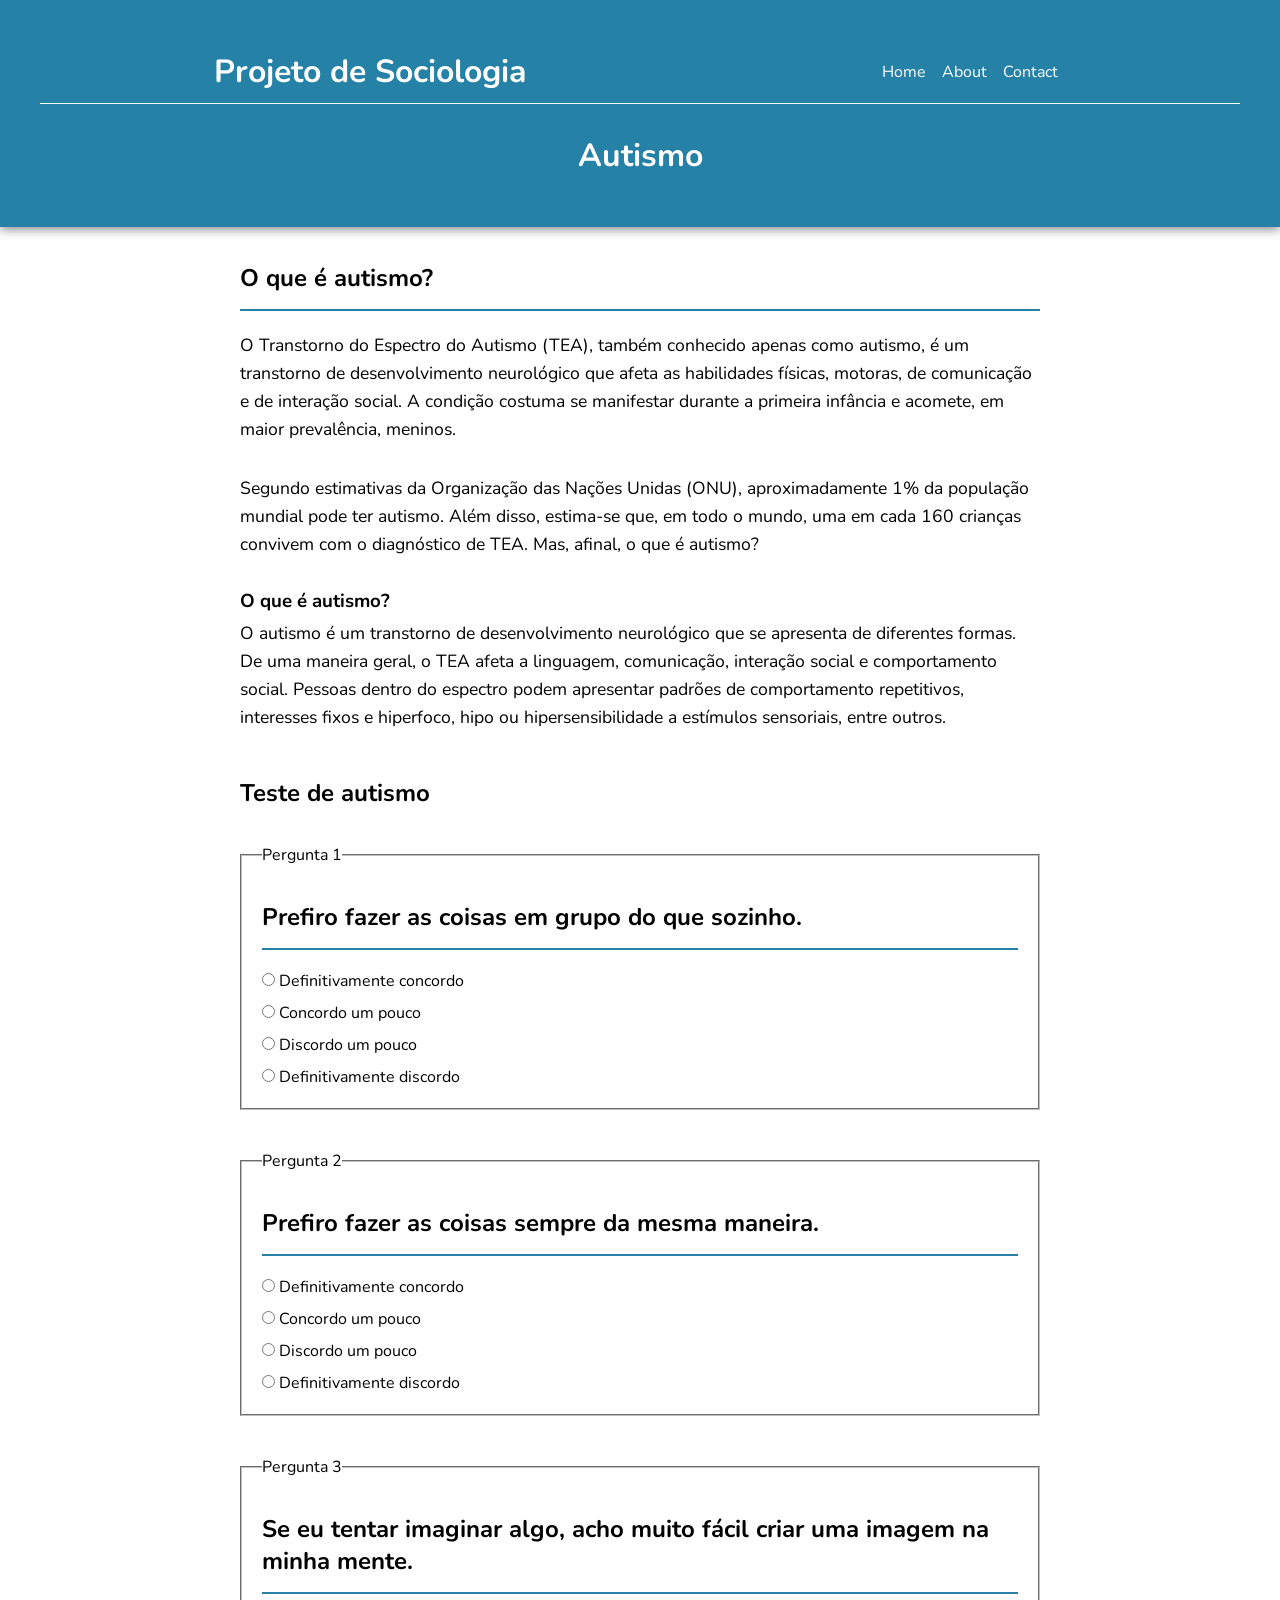
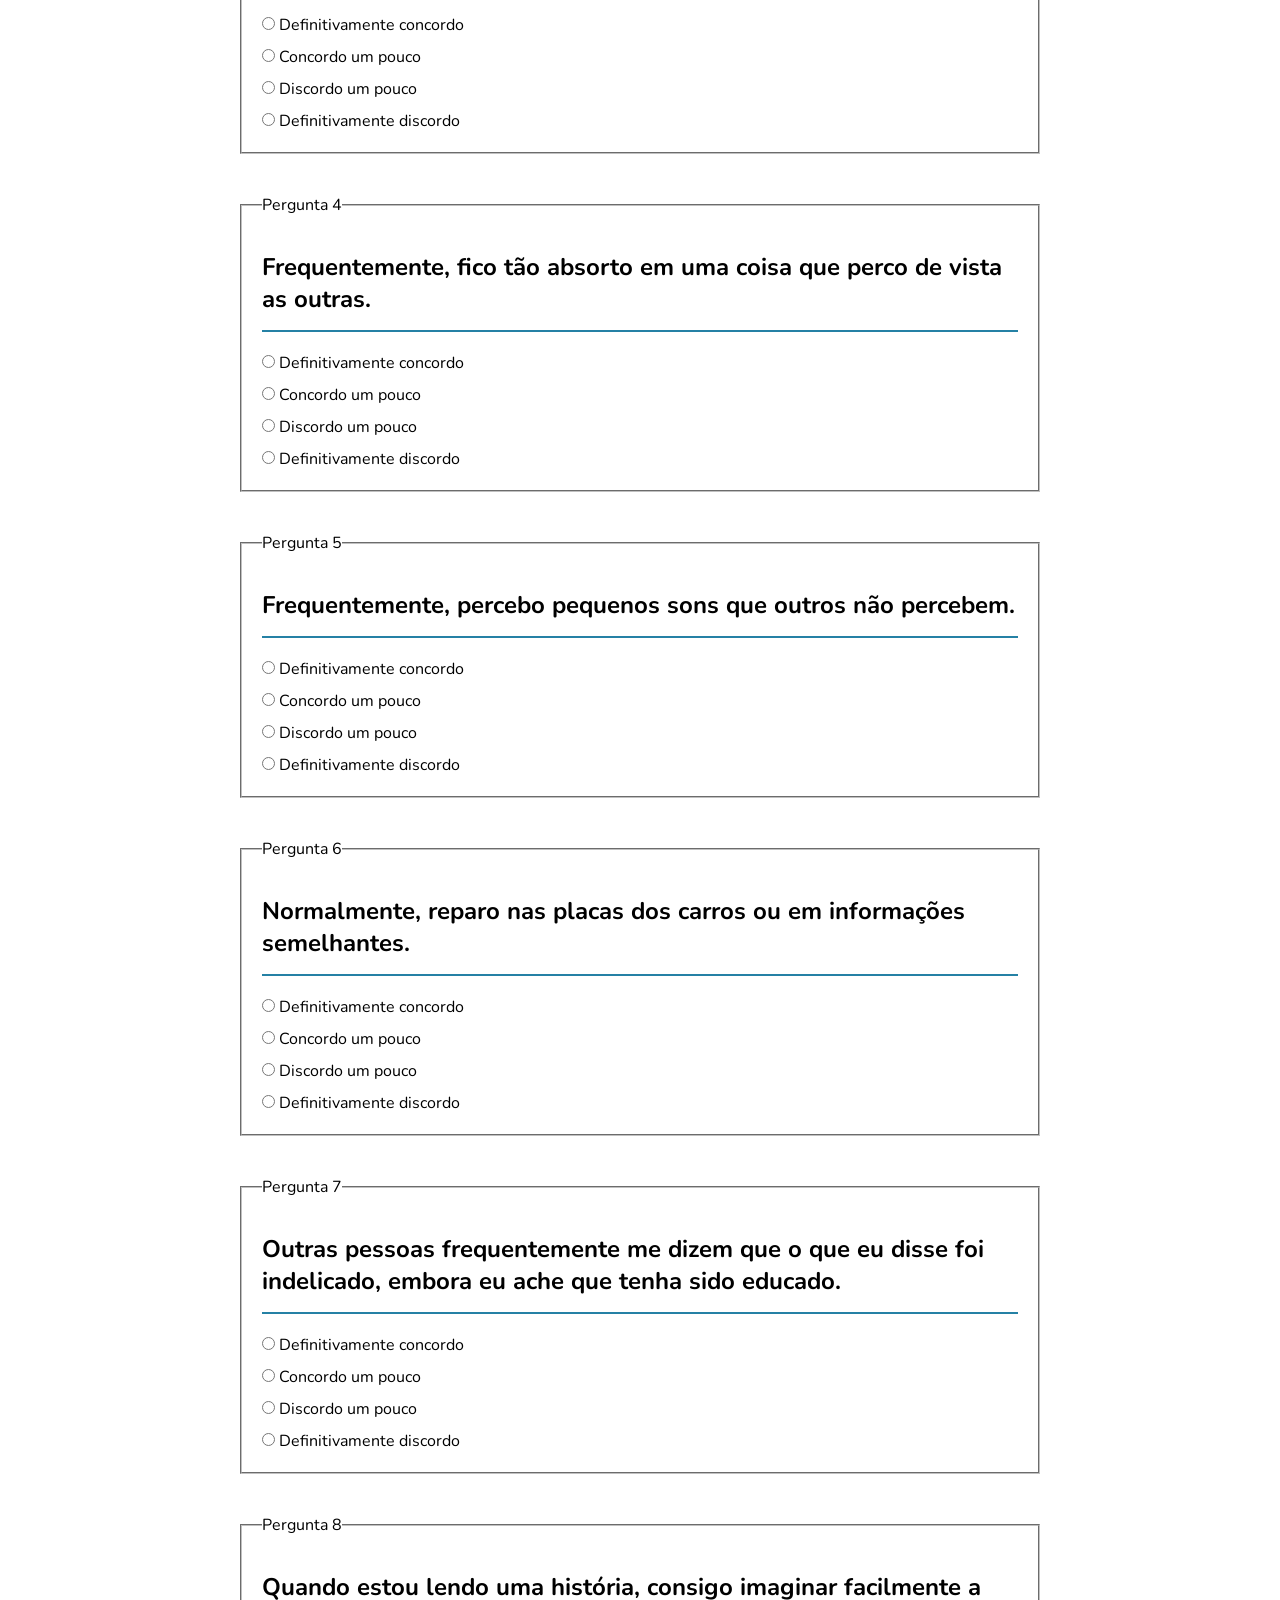
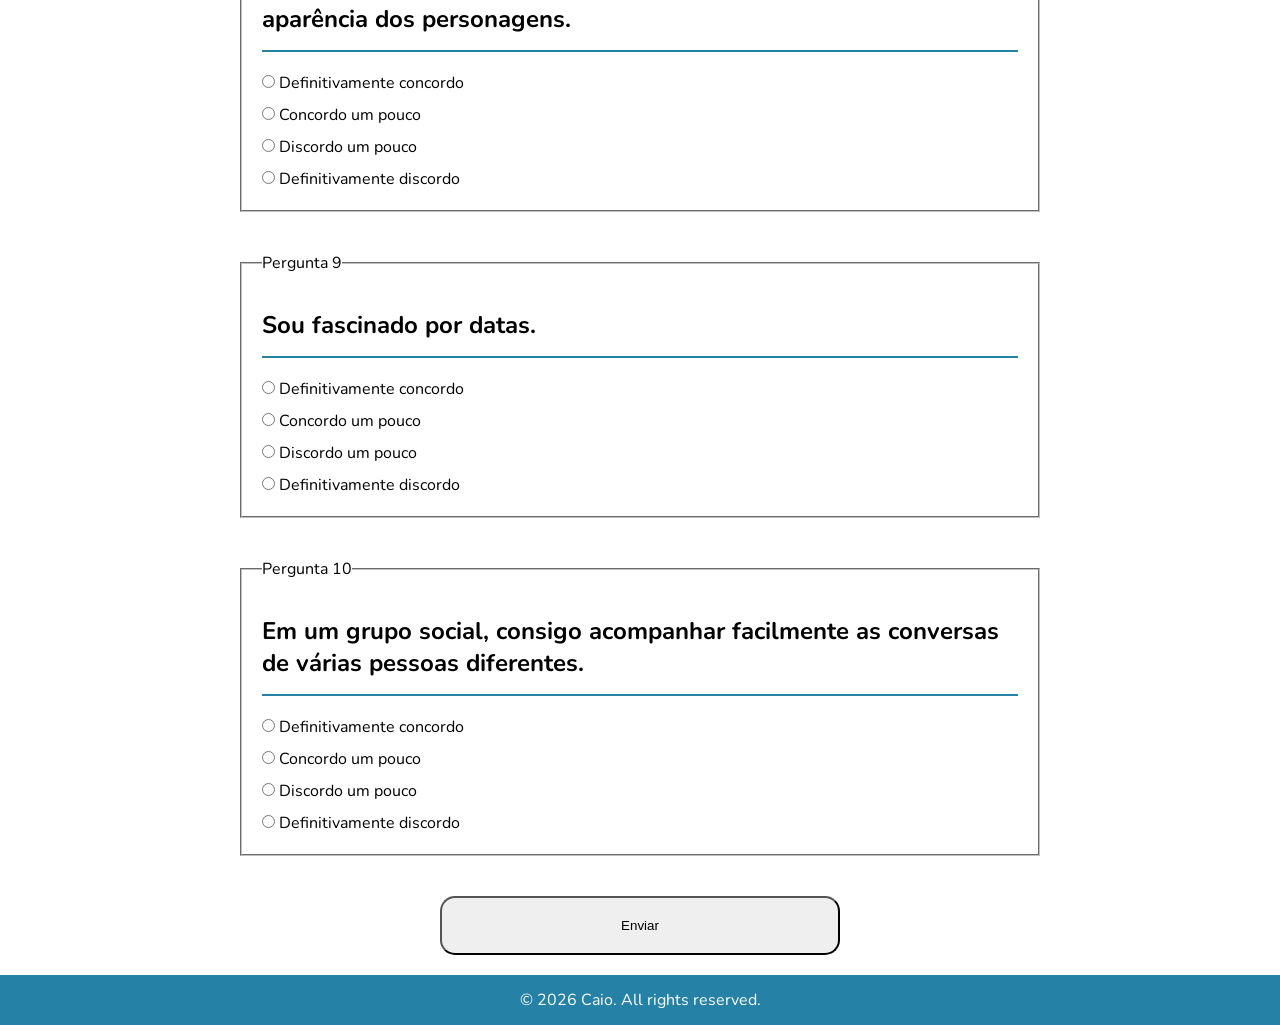
==== commit b93d5e94: "tdah file in working" ====
--- a/autism.html
+++ b/autism.html
@@ -17,11 +17,11 @@
 <body>
     <header>
         <div class="row-container space-arounded under-bar-white">
-            <h1>Projeto de sociologia</h1>
+            <h1>Projeto de Sociologia</h1>
             <nav>
 
                 <ul>
-                    <li><a class="growing" href="#">Home</a></li>
+                    <li><a class="growing" href="index.html">Home</a></li>
                     <li><a class="growing" href="#">About</a></li>
                     <li><a class="growing" href="#">Contact</a></li>
                 </ul>
--- a/style.css
+++ b/style.css
@@ -1,6 +1,7 @@
 * {
     padding: 0;
     margin: 0;
+    box-sizing: border-box;
 }
 
 body {
@@ -73,21 +74,18 @@
 
 .beetweened {
     display: flex;
-    flex-direction: row;
     align-items: center;
     justify-content: space-between;
 }
 
 .space-arounded {
     display: flex;
-    flex-direction: row;
     align-items: center;
     justify-content: space-around;
 }
 
 .centered {
     display: flex;
-    flex-direction: row;
     align-items: center;
     justify-content: center;
 }
@@ -99,6 +97,19 @@
     flex-direction: column;
 }
 
+.row-gap{
+    display: flex;
+    flex-direction: column;
+    row-gap: 40px;
+}
+
+.width-100{
+    width: 100%;
+}
+
+.column-direction{
+    flex-direction: column;
+}
 h1 {
     font-family: 'Nunito', sans-serif;
 }
@@ -131,7 +142,6 @@
 
     display: flex;
     flex-direction: column;
-    align-items: center;
 }
 
 form {
@@ -156,44 +166,42 @@
 
 .encaminhamento-neurodivergencia {
     width: 50%;
-
     aspect-ratio: 1/1;
-
     box-shadow: 5px 5px 10px rgba(1, 1, 1, 0.5);
-
     border-radius: 15px;
+    border: 2px solid black;
+    background-color: white;
+}
+
+.encaminhamento-neurodivergencia a {
+    width: 100%;
+    height: 100%;
+
+    display: flex;
+    flex-direction: column;
+    justify-content: center;
+    align-items: center;
+}
+
+.encaminhamento-neurodivergencia>a>div {
+    background-color: white;
+    border: 2px solid black;
+    border-radius: 15px;
+    padding: 5px;
+    color: black;
+    box-shadow: 5px 5px 10px rgba(0, 0, 0, .5);
 }
 
 #encaminhamento-autismo {
-    background-image: url('img/autism-puzzle.webp');
+    background-image: url('/img/autism-puzzle.webp');
     background-size: cover;
-    background-position: center;
-    text-shadow: 0 0 5px 5px black;
-    height: 100%;
-}
-
-#encaminhamento-autismo {
-    background-image: url('img/autism-puzzle.webp');
+}
+
+#encaminhamento-tdah {
+    background-image: url('/img/tdah-ribbon.png');
     background-size: cover;
-    background-position: center;
-    text-shadow: 0 0 5px 5px black;
-    height: 100%;
-
-    display: flex;
-    justify-content: center;
-    align-items: center;
-}
-
-#encaminhamento-autismo div {
-    background-color: white;
-    padding: 25px;
-    border-radius: 15px;
-    box-shadow: 5px 5px 5px rgba(0, 0, 0, .5);
-}
-
-#encaminhamento-autismo h1 {
-    color: black;
-}
+}
+
 
 footer {
     background-color: #2581a5;
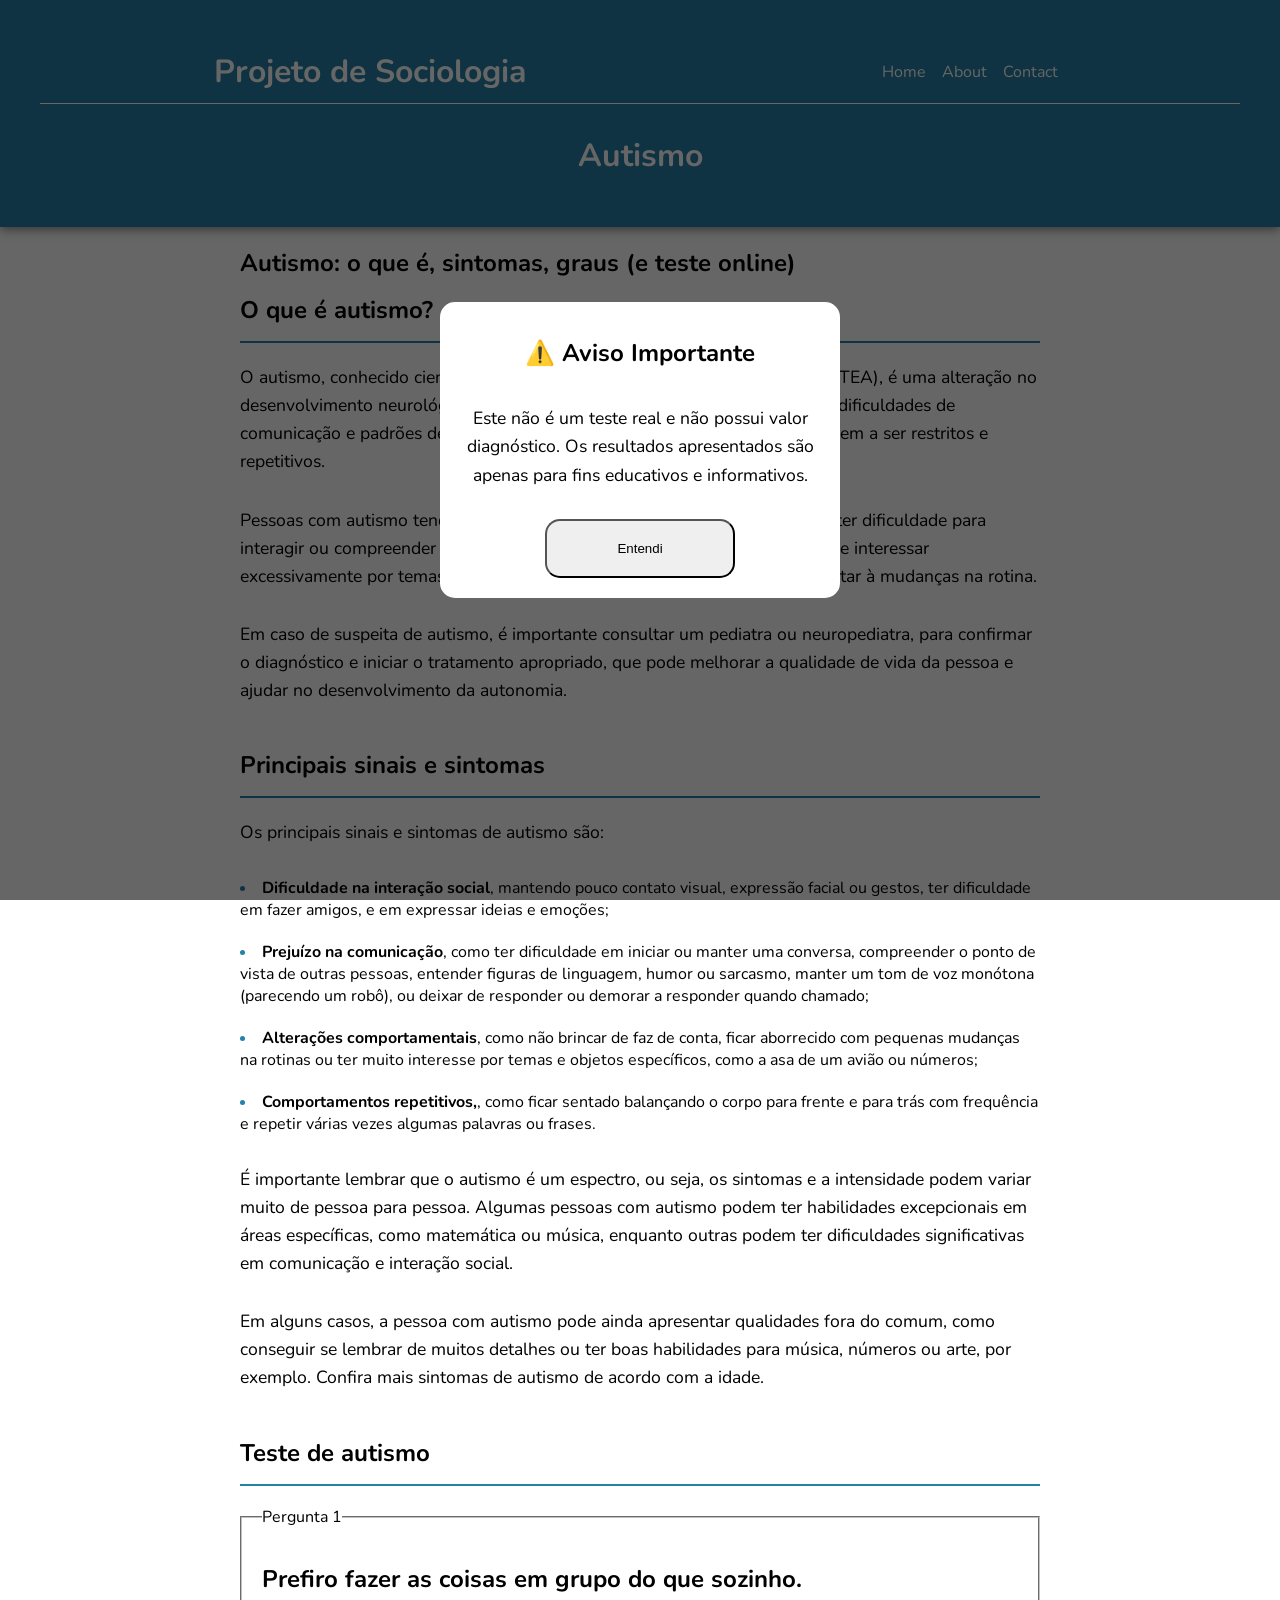
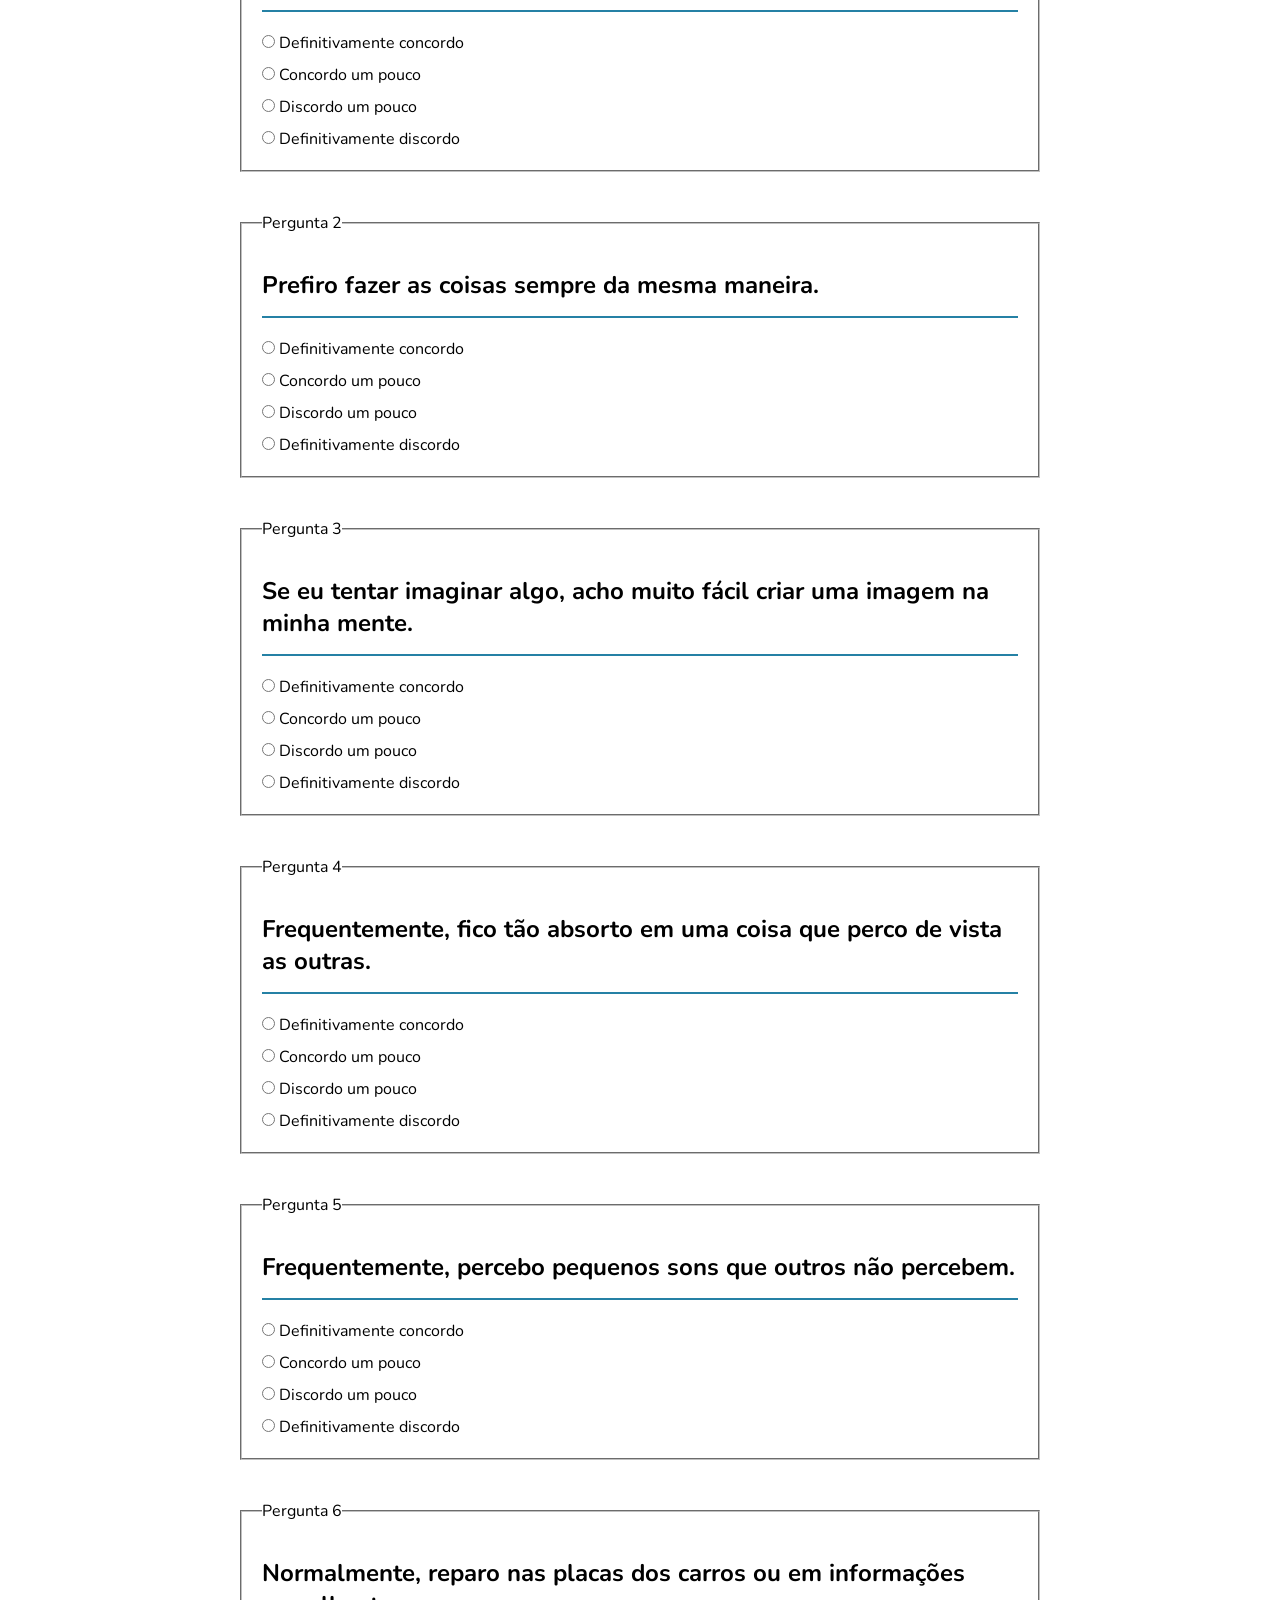
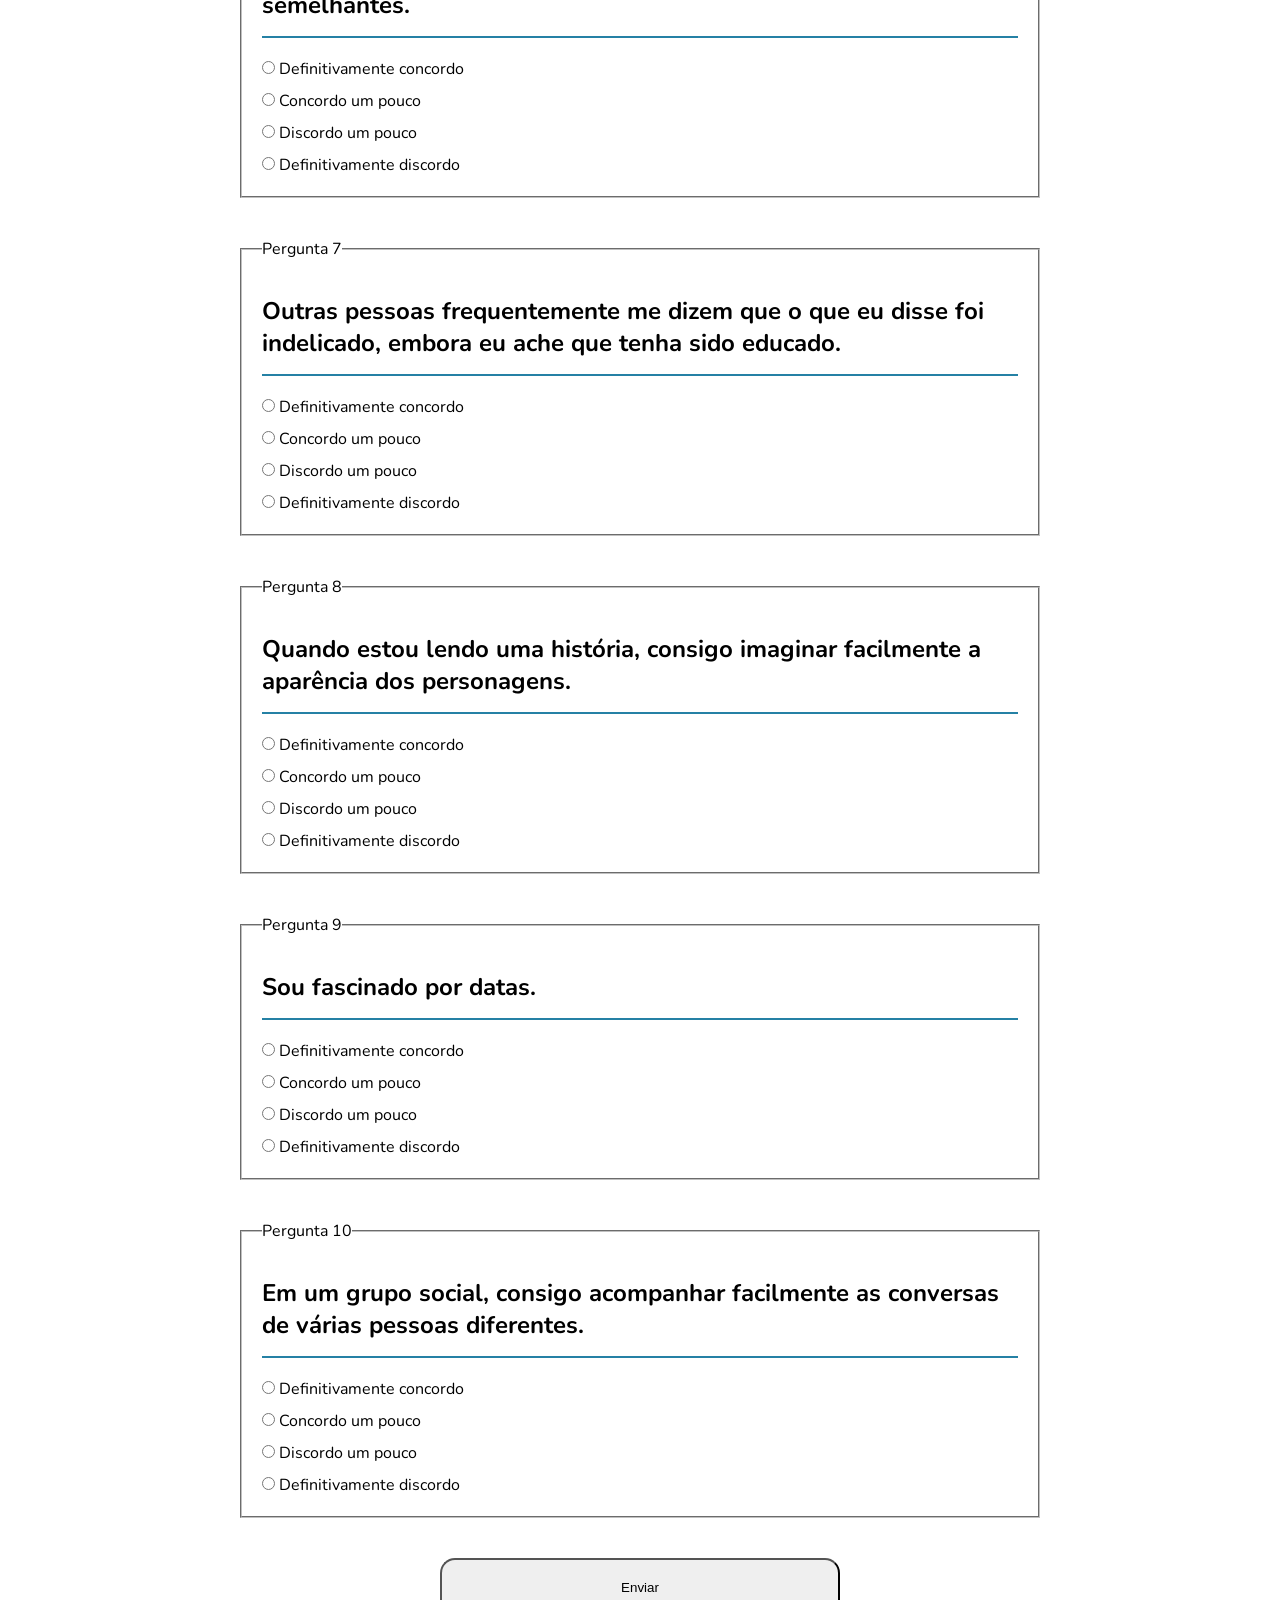
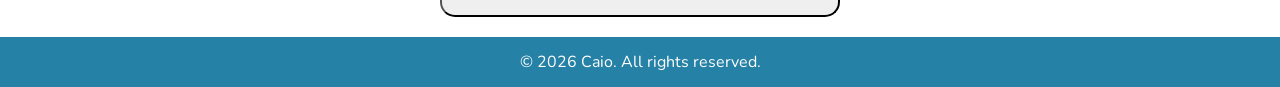
==== commit 3af75a92: "apresentável" ====
--- a/autism.html
+++ b/autism.html
@@ -6,6 +6,7 @@
     <meta name="viewport" content="width=device-width, initial-scale=1.0">
     <title>Sobre Autismo</title>
     <link rel="stylesheet" href="style.css">
+    <link rel="icon" href="img/autism-puzzle.webp">
 
     <link rel="preconnect" href="https://fonts.googleapis.com">
     <link rel="preconnect" href="https://fonts.gstatic.com" crossorigin>
@@ -13,8 +14,25 @@
         rel="stylesheet">
 
 </head>
+<script defer>
+    function fecharModal() {
+        const modal = document.querySelector('.modal');
+        modal.style.display = 'none';
+    }
+</script>
 
 <body>
+
+    <div class="modal">
+        <div class="modal-content">
+            <h2>⚠️ Aviso Importante</h2>
+            <p>
+                Este não é um teste real e não possui valor diagnóstico.
+                Os resultados apresentados são apenas para fins educativos e informativos.
+            </p>
+            <button onclick="fecharModal()">Entendi</button>
+        </div>
+    </div>
     <header>
         <div class="row-container space-arounded under-bar-white">
             <h1>Projeto de Sociologia</h1>
@@ -35,27 +53,55 @@
     </header>
     <main>
         <section>
+            <h1>Autismo: o que é, sintomas, graus (e teste online)</h1>
+
             <h2 class="under-bar-blue">O que é autismo?</h2>
-            <p>O Transtorno do Espectro do Autismo (TEA), também conhecido apenas como autismo, é um transtorno de
-                desenvolvimento neurológico que afeta as habilidades físicas, motoras, de comunicação e de interação
-                social. A condição costuma se manifestar durante a primeira infância e acomete, em maior prevalência,
-                meninos.</p>
-
-
-            <P>Segundo estimativas da Organização das Nações Unidas (ONU), aproximadamente 1% da população mundial pode
-                ter autismo. Além disso, estima-se que, em todo o mundo, uma em cada 160 crianças convivem com o
-                diagnóstico de TEA. Mas, afinal, o que é autismo?</P>
-
-            <h3>O que é autismo?</h3>
-
-            <p>O autismo é um transtorno de desenvolvimento neurológico que se apresenta de diferentes formas. De uma
-                maneira geral, o TEA afeta a linguagem, comunicação, interação social e comportamento social. Pessoas
-                dentro do espectro podem apresentar padrões de comportamento repetitivos, interesses fixos e hiperfoco,
-                hipo ou hipersensibilidade a estímulos sensoriais, entre outros.</p>
+            <p>O autismo, conhecido cientificamente como Transtorno do Espectro Autista (TEA), é uma alteração no
+                desenvolvimento neurológico, que se inicia na infância, e é caracterizado por dificuldades de
+                comunicação e padrões de comportamentos, interesses e atividades que tendem a ser restritos e
+                repetitivos. </p>
+
+            <p>Pessoas com autismo tendem a manter pouco contato visual ao conversar e ter dificuldade para interagir ou
+                compreender gestos, por exemplo. Além disso, também podem se interessar excessivamente por temas
+                específicos ou apresentar dificuldade para se adaptar à mudanças na rotina.</p>
+
+            <p>Em caso de suspeita de autismo, é importante consultar um pediatra ou neuropediatra, para confirmar o
+                diagnóstico e iniciar o tratamento apropriado, que pode melhorar a qualidade de vida da pessoa e ajudar
+                no desenvolvimento da autonomia.</p>
+
+            <h2 class="under-bar-blue">Principais sinais e sintomas</h2>
+
+            <p>Os principais sinais e sintomas de autismo são:</p>
+
+            <ul>
+                <li><strong>Dificuldade na interação social</strong>, mantendo pouco contato visual, expressão facial ou
+                    gestos, ter
+                    dificuldade em fazer amigos, e em expressar ideias e emoções;</li>
+                <li><strong>Prejuízo na comunicação</strong>, como ter dificuldade em iniciar ou manter uma conversa,
+                    compreender o ponto de
+                    vista de outras pessoas, entender figuras de linguagem, humor ou sarcasmo, manter um tom de voz
+                    monótona (parecendo um robô), ou deixar de responder ou demorar a responder quando chamado;</li>
+                <li><strong>Alterações comportamentais</strong>, como não brincar de faz de conta, ficar aborrecido com
+                    pequenas mudanças na rotinas ou ter muito interesse por temas e objetos específicos, como a asa de
+                    um avião ou números;</li>
+
+                <li><strong>Comportamentos repetitivos,</strong>, como ficar sentado balançando o corpo para frente e
+                    para trás com frequência e repetir várias vezes algumas palavras ou frases.</li>
+
+            </ul>
+
+            <p>É importante lembrar que o autismo é um espectro, ou seja, os sintomas e a intensidade podem variar
+                muito de pessoa para pessoa. Algumas pessoas com autismo podem ter habilidades excepcionais em áreas
+                específicas, como matemática ou música, enquanto outras podem ter dificuldades significativas em
+                comunicação e interação social.</p>
+
+            <p>Em alguns casos, a pessoa com autismo pode ainda apresentar qualidades fora do comum, como conseguir se
+                lembrar de muitos detalhes ou ter boas habilidades para música, números ou arte, por exemplo. Confira
+                mais sintomas de autismo de acordo com a idade.</p>
         </section>
 
         <section>
-            <h2>Teste de autismo</h2>
+            <h2 class="under-bar-blue">Teste de autismo</h2>
             <form>
                 <fieldset>
                     <legend>Pergunta 1</legend>
--- a/style.css
+++ b/style.css
@@ -4,6 +4,28 @@
     box-sizing: border-box;
 }
 
+.modal{
+    position: fixed;
+    inset: 0;
+    background: rgba(0, 0, 0, 0.6);
+    display: flex;
+    justify-content: center;
+    align-items: center;
+    z-index: 1000;
+}
+
+.modal-content{
+    display: flex;
+    flex-direction: column;
+    justify-content: center;
+    align-items: center;
+    text-align: center;
+    background-color: white;
+    padding: 20px 10px;
+    max-width: 400px;
+    border-radius: 15px;
+}
+
 body {
     display: flex;
     flex-direction: column;
@@ -32,16 +54,20 @@
     padding: 0.5rem;
 }
 
-ul {
+nav ul {
     list-style-type: none;
     display: flex;
     gap: 1rem;
-}
-
-a {
+    flex-direction: row;
+}
+
+nav a {
     color: white;
     text-decoration: none;
-    display: block;
+}
+
+section a {
+    color:#2581a5
 }
 
 .growing {
@@ -120,6 +146,21 @@
     padding: 20px;
 }
 
+section ul{
+    display: flex;
+    flex-direction: column;
+    gap: 20px;
+    margin-bottom: 30px;
+}
+
+li{
+    list-style-position: inside;
+}
+
+li::marker {
+     color: #2581a5;
+}
+
 h2 {
     padding: 15px 0px;
     margin-bottom: 20px;
@@ -193,15 +234,30 @@
 }
 
 #encaminhamento-autismo {
-    background-image: url('/img/autism-puzzle.webp');
+    background-image: url('./img/autism-puzzle.webp');
     background-size: cover;
 }
 
 #encaminhamento-tdah {
-    background-image: url('/img/tdah-ribbon.png');
-    background-size: cover;
-}
-
+    background-image: url('./img/tdah-ribbon.png');
+    background-size: cover;
+}
+
+#encaminhamento-tourette {
+    background-image: url('./img/tourette-ribbon.jpg');
+    background-size: cover;
+}
+
+#encaminhamento-dislexia {
+    background-image: url('./img/dislexia-image.webp');
+    background-size: cover;
+}
+
+
+#encaminhamento-discalculia {
+    background-image: url('./img/discalculia-image.png');
+    background-size: cover;
+}
 
 footer {
     background-color: #2581a5;
@@ -212,4 +268,32 @@
     display: flex;
     align-items: center;
     justify-content: center;
+}
+
+table {
+    width: 100%;
+    border-collapse: collapse;
+    margin-bottom: 30px;
+    border: 1px solid #1b6886;
+    
+}
+
+th {
+    background-color: #2581a5;
+    color: white;
+    text-align: center;
+    
+}
+th ,td{
+    color: white;
+    padding: 10px;
+}
+
+td {
+  color: black;
+    padding: 10px;
+    text-align: left;
+}
+tr:nth-child(even) {
+    background-color: #edfaff;
 }
